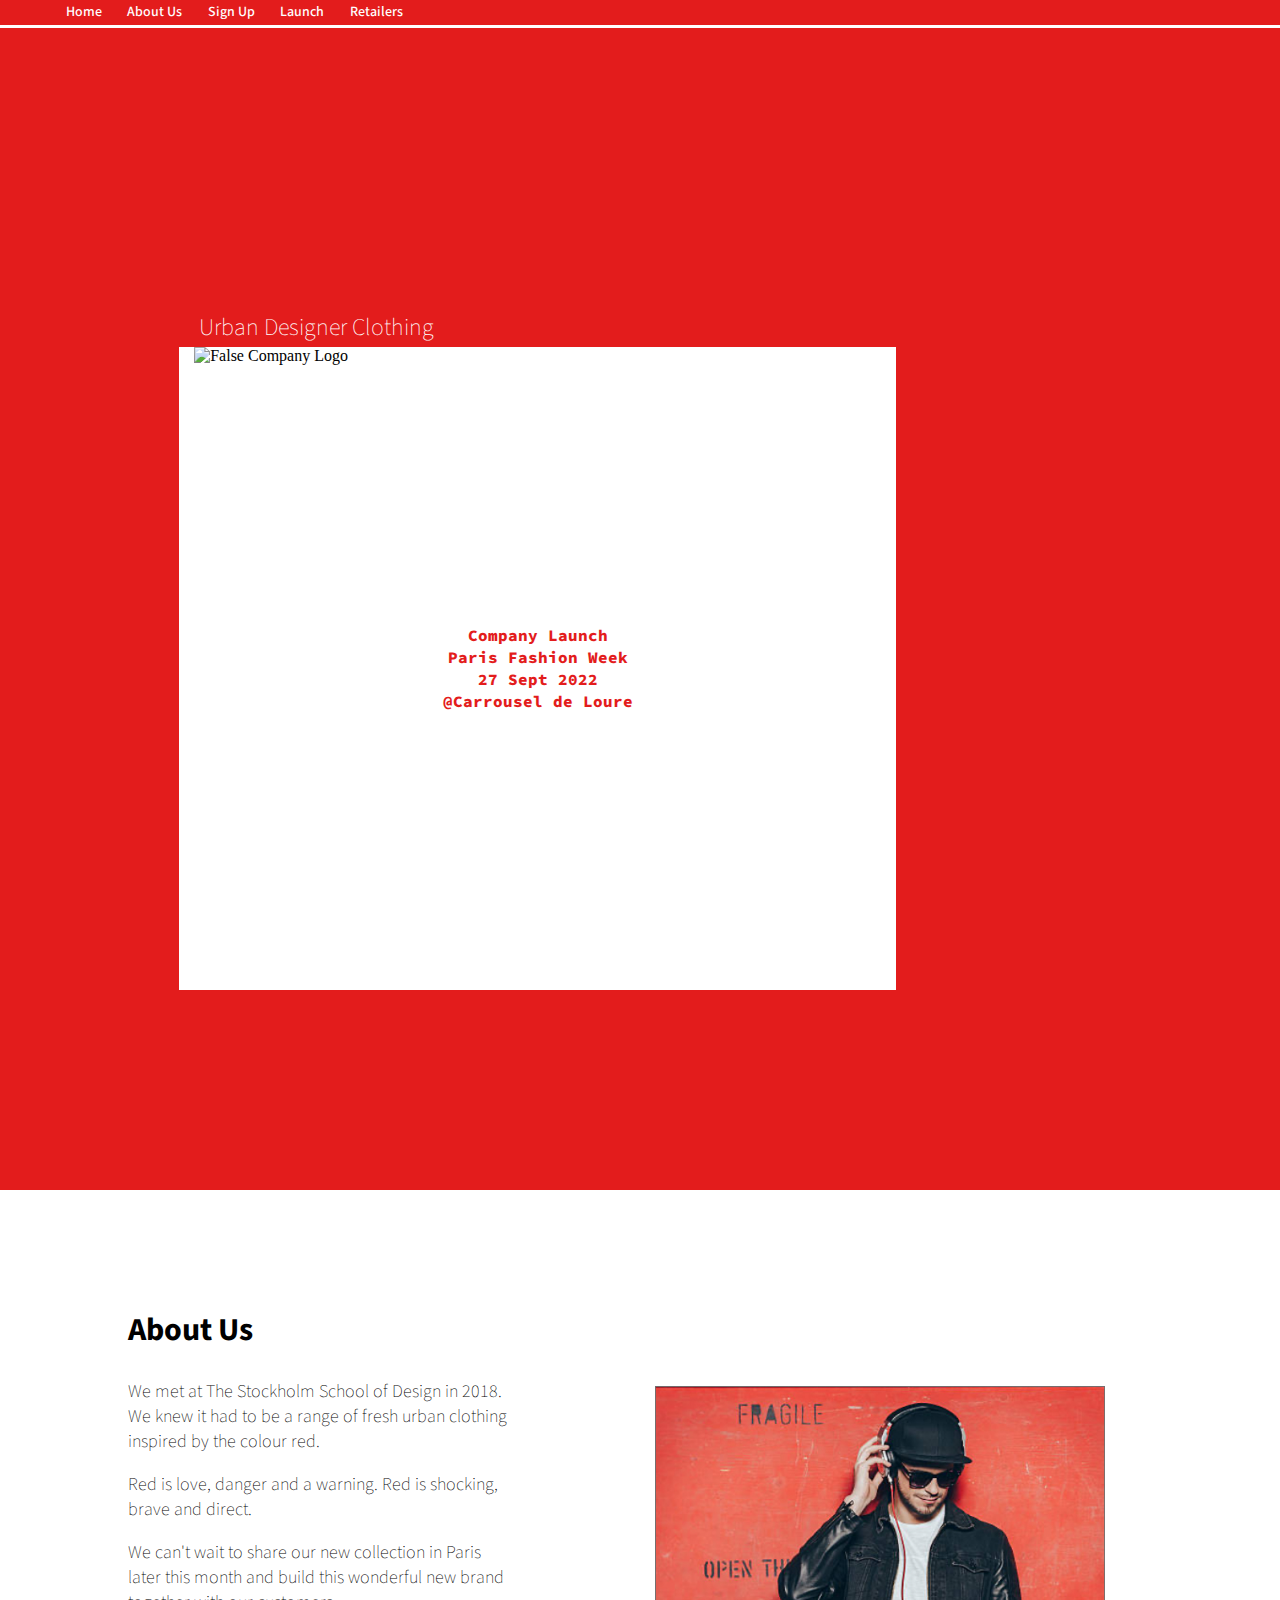
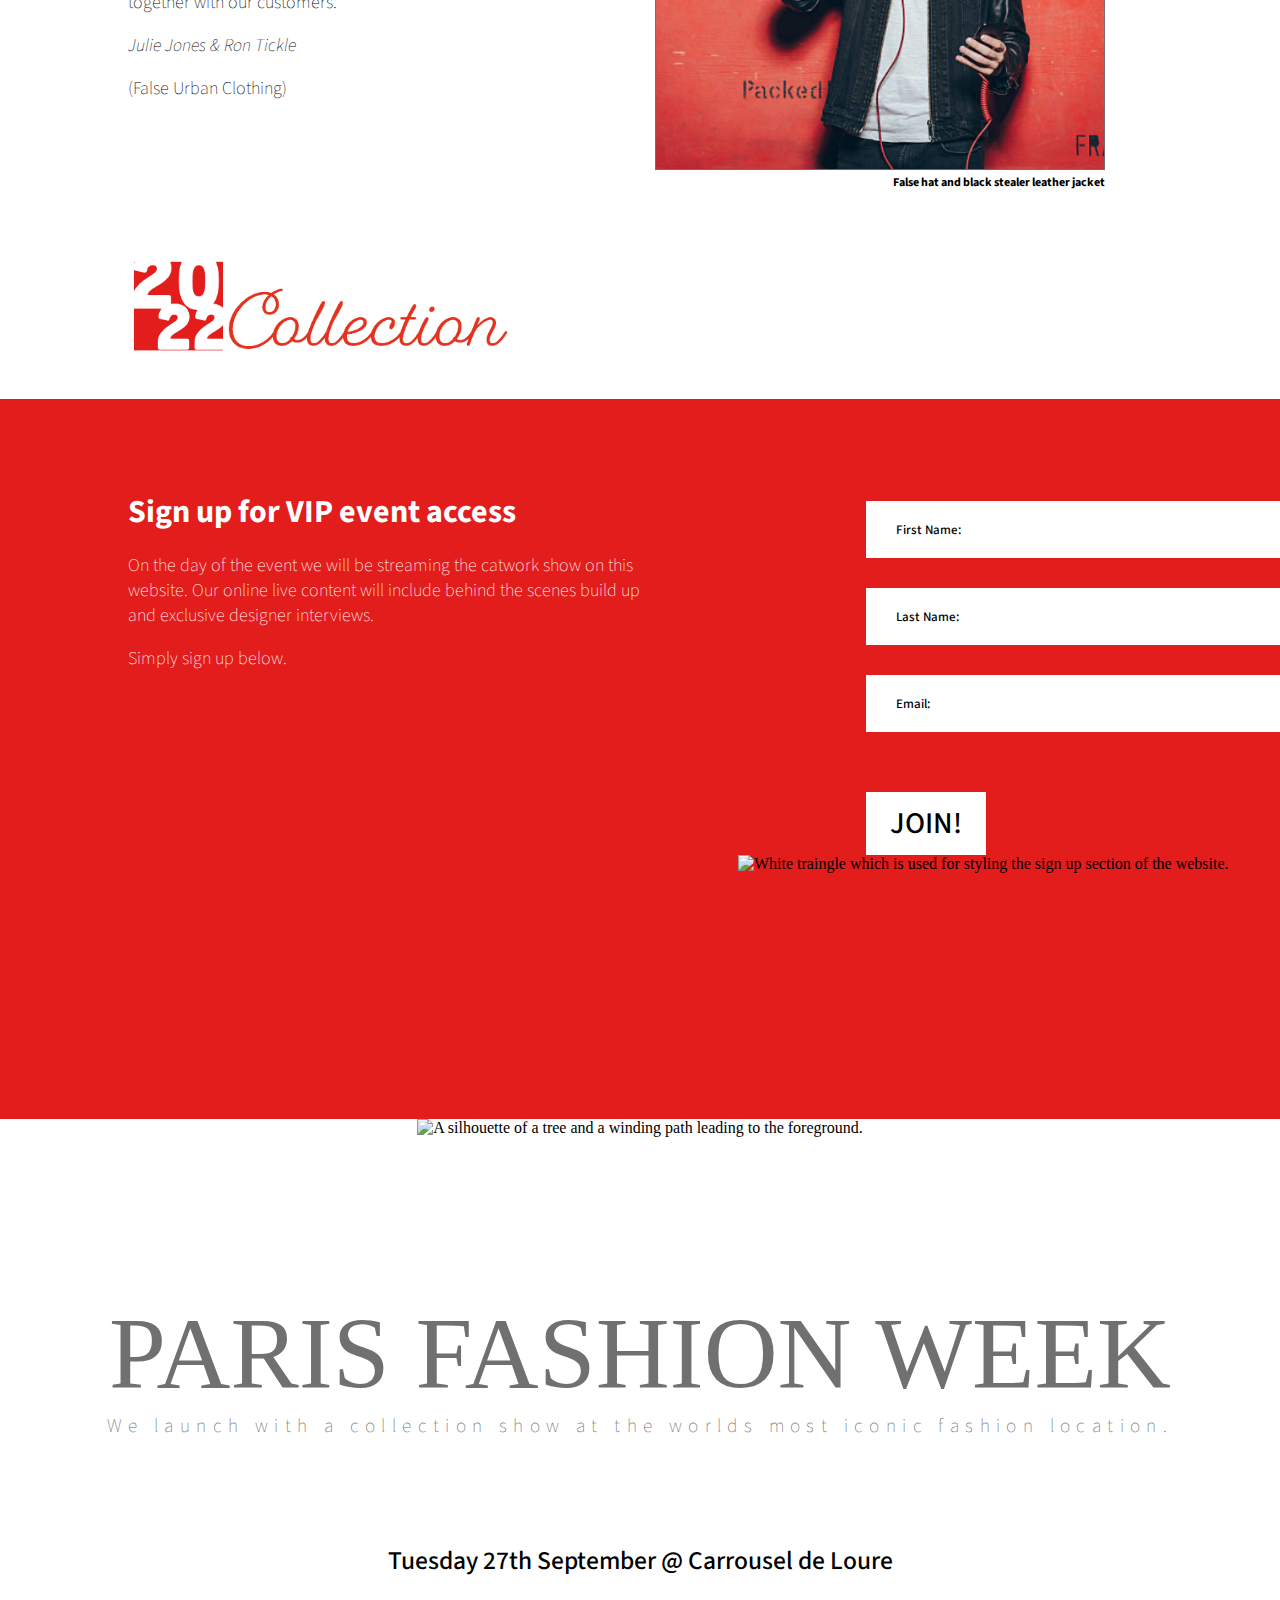
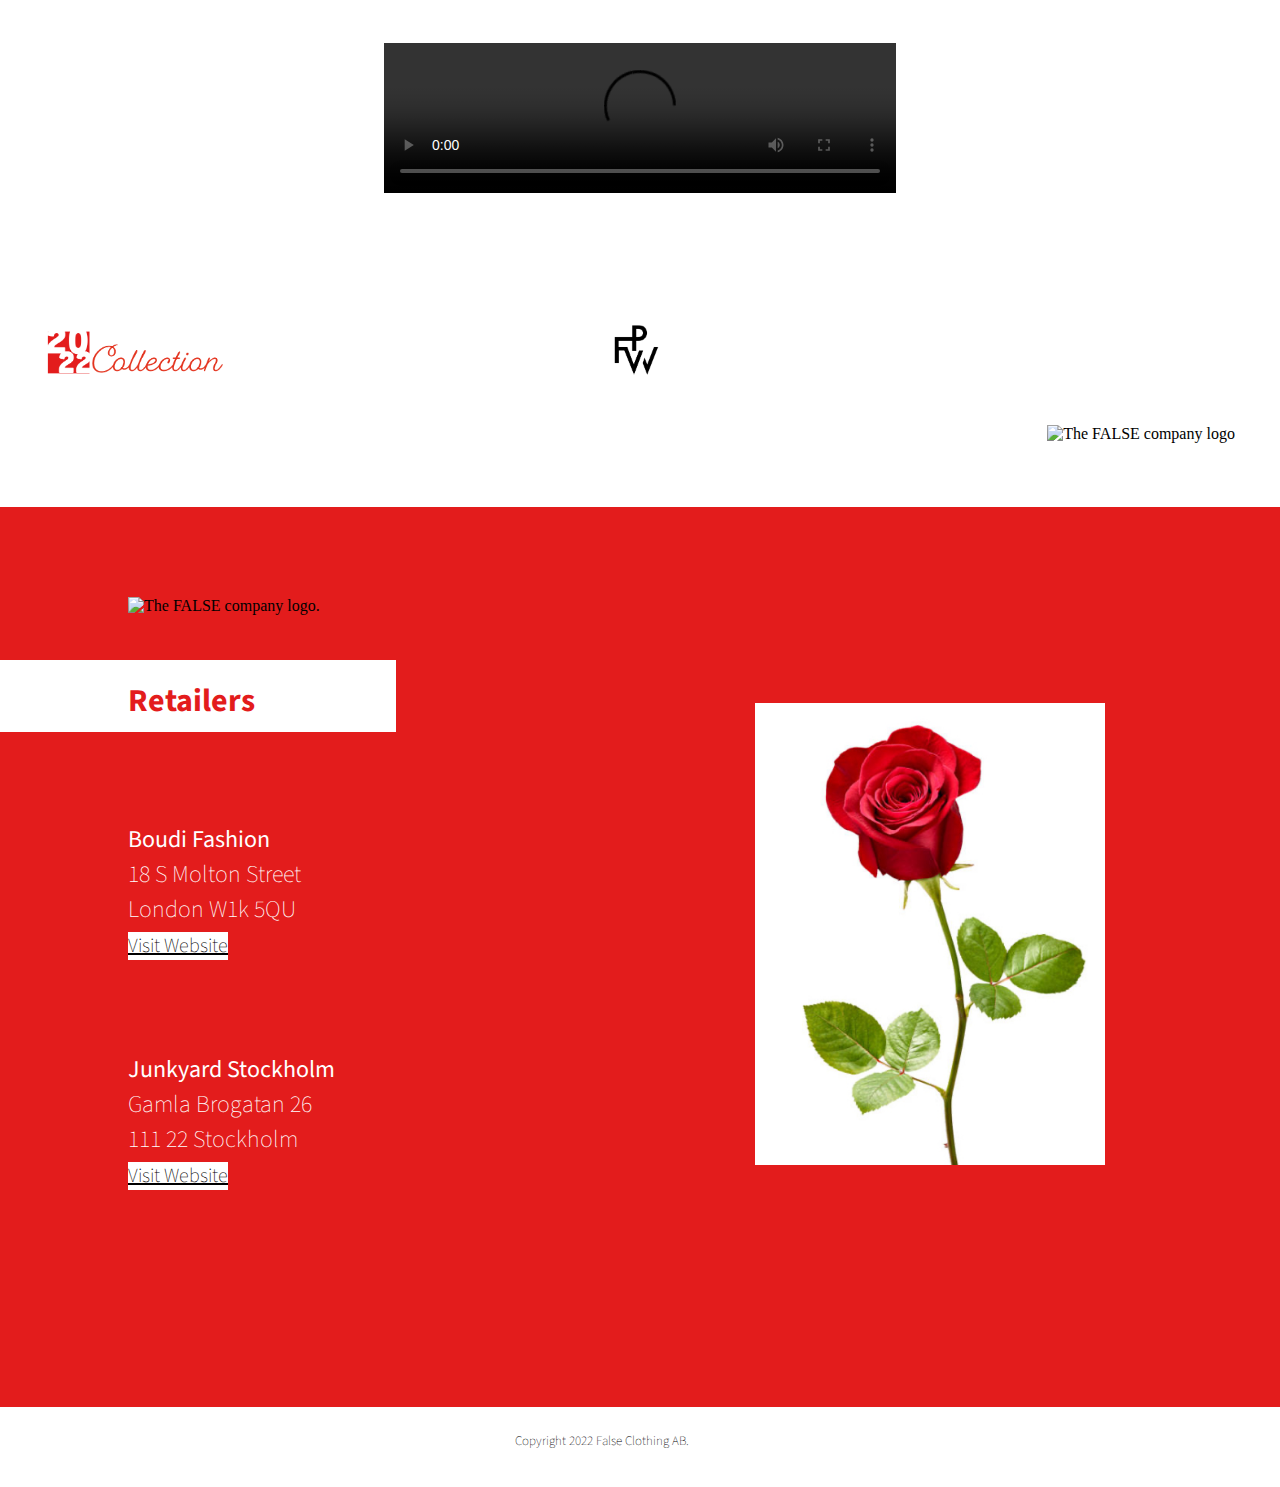
==== main.html @ 4ca255d6 "Clear the readme template" ====
<!DOCTYPE html>
<html lang="en">
<head>
    <meta charset="UTF-8">
    <meta http-equiv="X-UA-Compatible" content="IE=edge">
    <meta name="viewport" content="width=device-width, initial-scale=1.0">
    <link rel="stylesheet" href="assets/css/style.css">
    <link rel="stylesheet" href="https://use.typekit.net/xli2tln.css">
    <script src="https://kit.fontawesome.com/8c4e13a9be.js" crossorigin="anonymous"></script>
    <title>False Designer Clothing</title>
</head>
<body id="home-nav">
    <header>
        <nav>
            <ul>
                <li><a href="#home-nav">Home</a></li>
                <li><a href="#about_nav">About Us</a></li>
                <li><a href="#sign-up-container">Sign Up</a></li>
                <li><a href="#launch-nav">Launch</a></li>
                <li><a href="#retailers">Retailers</a></li>
            </ul>
        </nav>
    </header>
    
        <section id="landing-page-background">
            <div id="landing-page-whitebox">
                
                <h1 id="designer-clothing-text">Urban Designer Clothing</h1> 

                <img id="landing-page-logo" src="assets/images/false_logo.png" alt="False Company Logo">
                 
                 <div id="image-is-everything-text">
                    <span id="title-1">Company Launch</span>
                    <span id="title-2">Paris Fashion Week</span>
                    <span id="title-3">27 Sept 2022</span>
                    <span id="title-4">@Carrousel de Loure</span>
                   
                 </div>
            </div>
        </section>
        <div id="about_nav" class="red-spacer"></div>  
            
        <section id="about-background">
                <div id="about-flex">
                    <div id="about-text">
                        <h2>About Us</h2>
                        <p>We met at The Stockholm School of Design in 2018. We knew it had
                            to be a range of fresh urban clothing inspired by the colour red.
                        </p> 
                        <p>Red is love, danger and a warning. Red is shocking, brave and direct.</p>
                        <p>We can't wait to share our new collection in Paris later this month and 
                            build this wonderful new brand together with our customers.
                        </p>
                        <p><i>Julie Jones & Ron Tickle </i>
                        </p>
                        <p>(False Urban Clothing)</p>
                    </div>
           
                    <div id="about-image">
                        <div id="about-image-container">
                        <figure>
                            <img src="/assets/images/mens_fashion_image_1.jpg" alt="Man listening to music in headphones where a black jacket and black baseball cap.">
                        <figcaption>False hat and black stealer leather jacket</figcaption></figure>
                        </div>    
                    </div>
                </div>
            <div class="collection-logo" id="mens-collecction-logo">
                <img src="/assets/images/collection_logo.png" alt="2022 collection logo">
            </div>
        </section>

        <section id="sign-up-container">
            <div id="sign-up-text">
                <h2>Sign up for VIP event access</h2>
                <p>On the day of the event we will be streaming the catwork show on this website. Our online live content will include 
                    behind the scenes build up and exclusive designer interviews. 
                </p>
                <p>Simply sign up below.</p>
            </div>
            <div id="white-triangle">
                <img src="/assets/images/white-triangle.png" alt="White traingle which is used for styling the sign up section of the website.">
            </div>
            <form id="form-container">
                <div class="input-container">
                    <label for="fname">First Name:</label>
                    <input type="text" id="fname" name="first_name" required>
                </div>
                <div class="input-container">
                    <label for="lname">Last Name:</label>
                    <input type="text" id="lname" name="last_name" required>
                </div>
                <div class="input-container">
                <label for="email">Email:</label>
                <input type="email" id="email" name="email_address" required>
                </div>
                <div id="submit">
                <input type="submit" value="join!">
                </div>
            </form>

        </section>

        <section id="launch-section-container">
            <img src="/assets/images/tree_mask.png" alt="A silhouette of a tree and a winding path leading to the foreground.">
            <h2 id="launch-nav">Paris Fashion Week</h2>
            <p id="launch-sub-heading">We launch with a collection show at the worlds most iconic fashion location.</p>
            <p id="launch-event-details">Tuesday 27th September @ Carrousel de Loure</p>
            
            <div>
                <video src="/assets/video/advert.mp4" controls></video>
            </div>

            <div id="launch-section-logos">
                <img id="launch-section-collection-logo" src="/assets/images/collection_logo.png" alt="Logo of the 2022 clothes collection. The logo consists of the numbers 2022 in a box with the word 'collection' written in a large script font.">
                <a href="https://fhcm.paris/en/paris-fashion-week-en/" target="_blank"><img id="launch-section-lpw-logo" src="/assets/images/logo_parisfashionweek.png" alt="A small Paris Fashion Week logo. When clicked this logo on will open up the events website."></a>
                <img id="launch-section-false-logo" src="/assets/images/false_logo.png" alt="The FALSE company logo">
            </div>

        </section>

        <section id="retailers">   
            <div id="retailers-false-logo">
            <img id="reailers_logo_1" src="/assets/images/false_logo_white.png" alt="The FALSE company logo.">
            </div>
            <div id="retailers_text">
                    <h2 id="retailers_header">Retailers</h2>
                    <div id="retailers_address">
                        <ul>
                            <li><strong>Boudi Fashion</strong></li>
                            <li>18 S Molton Street</li>
                            <li>London W1k 5QU</li>
                            <li><a class="links" href="https://www.facebook.com/boudifashion/" target="_blank">Visit Website</a></li>
                        </ul>
                        <ul>
                            <li><strong>Junkyard Stockholm</strong></li>
                            <li>Gamla Brogatan 26</li>
                            <li>111 22 Stockholm</li>
                            <li><a class="links" href="https://www.facebook.com/junkyard/posts/10155585956184103/" target="_blank">Visit Website</a></li>
                        </ul>
                    </div>
            </div>  
            <div id="retailers-image">
                <figure id="rose-image">
                    <img src="/assets/images/rose.jpg" alt="A picture of a single red rose on a white background.">
                    <figcaption></figcaption>
                </figure>
            </div>
        </section>

        <footer>
            <div id="footer-left-container">
            <p><i class="fa-regular fa-copyright"></i> Copyright 2022 False Clothing AB.</p>
            </div>
            <div id="footer-right-container">
            <a href="https://www.facebook.com/" target="_blank"><i class="fa-brands fa-square-facebook"></i></a>
            <a href="https://www.instagram.com/" target="_blank"><i class="fa-brands fa-square-instagram"></i></a>
            <a href="https://www.twitter.com/" target="_blank"><i class="fa-brands fa-square-twitter"></i></a>
            </div>
        </footer>
          
</body>
</html>
---- assets/css/style.css ----
/*google fonts*/
@import url('https://fonts.googleapis.com/css2?family=Rubik+Mono+One&family=Source+Sans+Pro:wght@300;400&display=swap');
@import url('https://fonts.googleapis.com/css2?family=Source+Code+Pro:wght@200;300;400&display=swap');
@import url('https://fonts.googleapis.com/css2?family=Source+Code+Pro:wght@500;800;900&display=swap');

html, body {
    height: 100%;
}

html {
    scroll-behavior: smooth;
}

/* general styling*/

h2, p, label, input, li {
    font-family: halyard-display, 'Source Sans Pro', sans-serif;
    font-weight: 100;
}   

li {
    list-style-type: none;
    font-size: x-large;
    color: #fff;
}

h2 {
    font-weight: 700;
    font-size: xx-large;
}

p {
    font-size: large;
}

figcaption {
    font-family: 'Source Sans Pro', sans-serif;
    font-weight: 700;
    color: black;
    font-size: 12px;
    text-align: right;
}

body {
    border: 0;
    margin: 0;
}

/* navigation styling*/

nav ul {
    position: fixed;
    left: 0;
    right: 0;
    margin: 0 0;
    border: 0;
    border-bottom: 3px solid #fff;
    padding-bottom: 5px;
    z-index: 3;
    background-color: #e31c1c;
    width: 100%;
    height: 20px;
}

nav li {
    float: left;
    display: block;
    margin-left: 2%;
    padding-top: 2px;
    font-family: halyard-display, 'Source Sans Pro', sans-serif;
    font-weight: 500;
    font-size: 14px;
}

/* navigation links styling */

nav a:link {
    text-decoration: none;
    color: white;
}

nav a:visited {
    text-decoration: none;
    color: white;
}

nav a:hover {
    background-color: white;
    color: #e31c1c;
}

/* landing page */

#landing-page-background {
   position: relative;
   background-color: #e31c1c;
   margin: 0;
   top: 0;
   height: 110%;
}

#landing-page-whitebox {
    position: absolute;
    bottom: 0;
    left: 14%;
    right: 30%;
    background-color: #fff;
    width: auto;
    height: 65%;
}

#designer-clothing-text {
    position: absolute;
    top: -53px;
    display: inline-block;
    margin-left: 20px;
    color: #fff;
    font-size: 24px;
    font-family: 'Source Sans Pro', sans-serif;
    font-weight: 200;
}

#image-is-everything-text {
    text-align: center;
    position: absolute;
    width: 200px;
    left: 50%;
    top: 50%;
    transform: translate(-50%, -50%) ;

}

#image-is-everything-text span {
    display: block;
    color: #e31c1c;
    margin: 2px;
    width:  auto;
    font-family: input-sans-compressed, 'Source Code Pro', monospace;
    font-weight: 800;
}

/* landing page hover text fx */

#title-1:hover {
    color: black;
    text-transform: uppercase;
    transform: scale(1.1);
}

#title-2:hover {
    color: black;
    transform: scale(1.2);
}

#title-3:hover {
    color: black;
    transform: scale(1.1);
}

#title-4:hover {
    color: black;
    transform: scale(1.3);
}


#landing-page-logo {
    margin-left: 15px;
    max-width: 280px;
}

/* red spacer */

.red-spacer {
    background-color: #e31c1c;
    width: 100%;
    min-height: 200px;
}

/* about page */

#about-background {
    position: relative;
    height: auto;
    padding-bottom: 15vw;
}

#about-flex {
    display: flex;
    flex-direction: row;
    flex-wrap: wrap;
    justify-content: space-between;
    align-content: flex-start;
    width: 100%;
    height: auto;
}

#about-text {
    margin-left: 10vw;
    margin-top: 10vh;
    width: 30%;
}

#about-image {
    margin-top: 20vh;
    margin-right: 15vh;
}

.collection-logo img {
    position: absolute;
    bottom: 0;
    width: 30%;
    margin-bottom: 5vh;
    margin-left: 10vw;
    max-height: 137px;
    max-width: 519px;
}
#about-image img {
    max-width: 450px;
}
/* sign up section */

#sign-up-container {
    display: flex;
    flex-direction: column;
    flex-wrap: wrap;
    justify-content: flex-start;
    align-content: space-between;
    width: 100%;
    padding-top: 5vh;
    height: 70vh;
    padding-bottom: 5vh;
    background-color: #e31c1c;
}

#sign-up-text {
    order: 1;
    padding-left: 10vw;
    padding-top: 5vh;
    width: 40%;
}

#sign-up-container h2 {
    color: white;
    margin: 0;
}

#sign-up-container p {
    color: white;
}

#white-triangle {
    order: 3;
}

#white-triangle img {
    height: 70vh;
    max-height: 700px;
}

/* styling of form */

#form-container {
    order: 2;
    padding-top: 3vh;
    padding-left: 10vw;
}

.input-container {
    background-color: #fff;
    margin-top: 30px;
    width: 30vw;
    min-width: 200px;
    max-width: 600px; 
    padding: 18px 0 18px 30px;
}

.input-container input {
    border: none;
}

.input-container label {
    font-size: 13px;
    font-weight: 500;
}

#submit input {
    border: none;
    background-color: #fff;
    text-transform: uppercase;
    font-size: 30px;
    font-weight: 500;
    padding: 10px; 
    margin-top: 60px; 
    width: 120px;
}

#submit input:hover {
    color: #fff;
    background-color: black;
}

/* launch section */

#launch-section-container {
    text-align: center;
    background-color: #fff;
    height: auto;
    width: 100%;
}

#launch-section-container img {
    padding-bottom: 30px;
    width: 100%;
}

#launch-section-container h2 {
    color: #707070;
    font-family: linotype-didot, serif;
    text-transform: uppercase;
    margin-top: 10vw;
    margin-bottom: 0;
    font-style: normal;
    font-weight: lighter;
    font-size: 8vw;
    margin-top: 10vw;
    margin-bottom: 0;
}

#launch-sub-heading {
    color: #707070;
    font-size: 1.5vw;
    margin-top: 0;
    margin-bottom: 0;
    letter-spacing: .5vw;
}

#launch-event-details {
    font-weight: 500;
    font-size: 2vw;
    margin-top: 8vw;
    margin-bottom: 5vw;
}

video {
    width: 40%;
}

#launch-section-logos img {
    width: auto;
    max-height: 50px;
    padding-bottom: 5vw;
}

#launch-section-lpw-logo {
padding: 10vw 30vw 5vw 30vw;

}

/* reailers section */

#retailers {
    background-color: #e31c1c;
    width: 100%;
    min-height: 100%;
    display: flex;
    flex-direction: row;
    flex-wrap: wrap;
    justify-content: space-between;
    align-content: flex-start;
}

#retailers-false-logo {
    margin-top: 10vh;
    width: 100vw;
}

#retailers-false-logo img {
    width: 40vw;
    max-width: 600px;
    display: inline-block;
    margin: 0 0 0 10vw;
}

#retailers_address {
    padding-bottom: 15vh;
    padding-left: 10vw;
}

#retailers h2 {
    display: inline-block;
    text-align: left;
    color: #e31c1c;
    background-color: #fff;
    width: 80%; 
    padding: 18px 0 8px 10vw;
    margin-top: 5vh;
    margin-bottom: 0;
}

#retailers_address ul{
    margin: 0;
    margin-top: 10vh;
    padding: 0;
}

#retailers_address a {
    font-size: smaller;
    background-color: #fff;
    color: black;
}

#rose-image img {
    padding: 8vh 15vh 0 0 ;
    width: 350px;
}

footer {
    background-color: #fff;
    width: 90vw;
    margin: 2vw;
    text-align: center;
}

footer h2 {
    text-align: center;
}

#footer-left-container p {
    font-size: small;
    text-align: center;
    margin: 0;
}

#footer-right-container {
    text-align: center;
}

#footer-right-container i {
    color: #e31c1c;
    font-size: xx-large;
    margin: 2vw;
}

    @media only screen and (max-width: 600px) and (min-width:280px){

/* landing page */

figcaption {
    display: none;
}

#landing-page-whitebox {
    position: absolute;
    bottom: 0;
    left: 10%;
    right: 10%;
    background-color:#fff;
    width: auto;
    height: 65%;
}

#landing-page-logo {
    align-self: center;
    width: 80%;
}   

#image-is-everything-text {
    top: 40%;
}

.red-spacer {
    background-color: #e31c1c;
    width: 100%;
    min-height: 10vh;
}

/* about us section */

#about-background {
    position: relative;
    height: auto;
    padding-bottom: 0;
}

#about-text {
    order: 2;
    width: 100%;
    margin: 5vw 8vw;
}

h2 {
    font-size: xx-large;
    text-align: left;
}

p {
    font-size: medium;
    text-align: justify;
}

#about-image {
    order: 1;
    width: 100%;
    margin-top: 10vh;
    margin-right: 0;
    margin-left: 0;
}

#about-image-container {
    width: 100%;
}

#about-image img {
    height: auto;
    width: 100%;
    max-width: none;
}

.collection-logo img {
    position: static;
    margin-bottom: 20vw;
    width: 80%;
    margin: 5vw 5vw 3vw 8vw;
    max-height: 137px;
    max-width: 519px;
}

/* sign up section */ 

#sign-up-container {
    display: flex;
    flex-direction: column;
    flex-wrap: wrap;
    justify-content: flex-start;
    align-content: space-between;
    padding-top: 5vh;
    height: auto;
    padding-bottom: 5vh;
    background-color: #e31c1c;
}

#sign-up-text {
    width: auto;
    margin: 5vw 8vw;
    padding: 0;
}

#sign-up-container h2 {
    text-align: left;
    color: white;
    margin: 0;
    padding-bottom: 50px;
}

#sign-up-container p {
    color: white;
}


#white-triangle {
    display: none;
    order: -1;
    background-color: pink;
}

#white-triangle img {
    height: 10px;
}

#form-container {
    padding-left: 8vw;
}

/* launch Section */

#launch-section-container h2 {
    display: inline;
}

#launch-sub-heading {
    text-align: center;
    font-size: 12px;
    padding: 0 5vw;
}

#launch-event-details {
    text-align: center;
    font-size: medium;
    margin-top: 7vw;
}

#launch-section-logos img {
    max-height: 27px;
}

video {
    width: 100%;
}

#launch-section-lpw-logo {
    padding: 10vw 10vw 5vw 10vw;
    
    }

/* reailers section */

#retailers-false-logo {
    order: 2;
    display: inline-block;
    text-align: center;
    margin: 0 0 0 0;
    padding-top: 8vw;
    padding-right: 8vw;
    padding-left: 8vw;
    margin-top: 0;
} 

#retailers-false-logo img {
    margin: 0;
}

#retailers_text {
    padding-top: 5vw;
    width: 100%;
    text-align: center;
    order: 3;
}

#retailers_address {
    padding-bottom: 15vh;
    padding-top: 5vw;
    padding-left: 0;
}

#retailers h2 {
    text-align: center;
    margin-top: 0;
    padding: 18px 0 18px 0;
}

#retailers_address ul {
    padding-top: 10vw;
    padding-left: 0;
    margin-top: 0;
}

#retailers_address li {
    font-size: large;
} 

#retailers-image {
    padding-top: 5vw;
    text-align: center;
    padding-left: 8vw;
    padding-right: 8vw;
    order: 1;
    width: 100%;
}

#rose-image {
    padding-top: 50px;
    margin: 0;
}

#rose-image img {
    padding: 0;
    width: 80%;
    height: 200px;
    object-fit: cover;
    object-position: 100% 9%;
}

@media only screen and (max-width: 1080px) and (min-width: 601px){

    figcaption {
        display: none;
    }

    h2 {
        font-size: xx-large;
        text-align: left;
    }
    
    p {
        font-size: large;
        text-align: justify;
    }

/* landing page */
    #landing-page-background {
        background-color: #e31c1c;
     }
    
     #landing-page-whitebox {
        position: absolute;
        bottom: 0;
        left: 10%;
        right: 10%;
        background-color: #fff;
        width: auto;
        height: 65%;
    }

    #landing-page-logo {
        align-self: center;
        width: 80%;
    }  

/* about us */

#about-background {
    position: relative;
    height: auto;
    padding-bottom: 0;
}

#about-text {
    order: 2;
    width: 100%;
    margin: 5vw 8vw;
}

#about-image {
    order: 1;
    width: 100%;
    margin-top: 10vh;
    margin-right: 0;
    margin-left: 0;
}

#about-image-container {
    width: 100%;
}

#about-image img {
    height: auto;
    width: 100%; 
    max-width: none;
}

.collection-logo img {
    position: static;
    margin-bottom: 20vw;
    width: 80%;
    margin: 5vw 5vw 3vw 8vw;
    max-width: 350px;
}

/* sign up section*/ 

#sign-up-container {
    display: flex;
    flex-direction: column;
    flex-wrap: wrap;
    justify-content: flex-start;
    align-content: space-between;
    padding-top: 5vh;
    height: auto;
    padding-bottom: 5vh;
    background-color: #e31c1c;
}

#sign-up-text {
    order: 1;
    padding-left: 8vw;
    width: 90%;
}

#sign-up-container h2 {
    color: white;
    margin: 0;
}

#sign-up-container p {
    color: white;
}

#white-triangle {
    display: none;
    order: -1;
    background-color: pink;
}

#white-triangle img {
    height: 10px;
}

#form-container {
    order: 2;
    padding-top: 3vh;
    padding-left: 8vw;
}

#input-container label {
    font-size: large;
}

/*launch section */

#launch-section-container h2 {
    display: inline;
}

#launch-sub-heading {
    text-align: center;
    font-size: medium;
}

#launch-event-details {
    text-align: center;
    font-size: larger;
    margin-top: 5vw;
}

#launch-section-logos img {
    max-height: 30px;
}

#launch-section-lpw-logo {
    padding: 10vw 20vw 5vw 20vw;
    }

    video {
        width: 60%;
    }


/* reailers section */

#retailers-false-logo {
    order: 2;
    display: inline-block;
    text-align: center;
    margin: 0 0 0 0;
    padding-top: 8vw;
    padding-right: 8vw;
    padding-left: 8vw;
    margin-top: 0;
} 

#retailers-false-logo img {
    margin: 0;
}

#retailers_text {
    padding-top: 5vw;
    width: 100%;
    text-align: center;
    order: 3;
}

#retailers_address {
    padding-bottom: 15vh;
    padding-top: 5vw;
    padding-left: 0;
}

#retailers h2 {
    text-align: center;
    margin-top: 0;
    padding: 18px 0 18px 0;
}

#retailers_address ul {
    padding-top: 8vw;
    padding-left: 0;
    margin-top: 0;
}

#retailers_address li {
    font-size: large;
} 

#retailers-image {
    padding-top: 5vw;
    text-align: center;
    padding-left: 8vw;
    padding-right: 8vw;
    order: 1;
    width: 100%;
}

#rose-image {
    margin: 0;
}

#rose-image img {
    padding: 0;
    width: 500px;
    height: 200px;
    object-fit: cover;
    object-position: 100% 9%;
}

}
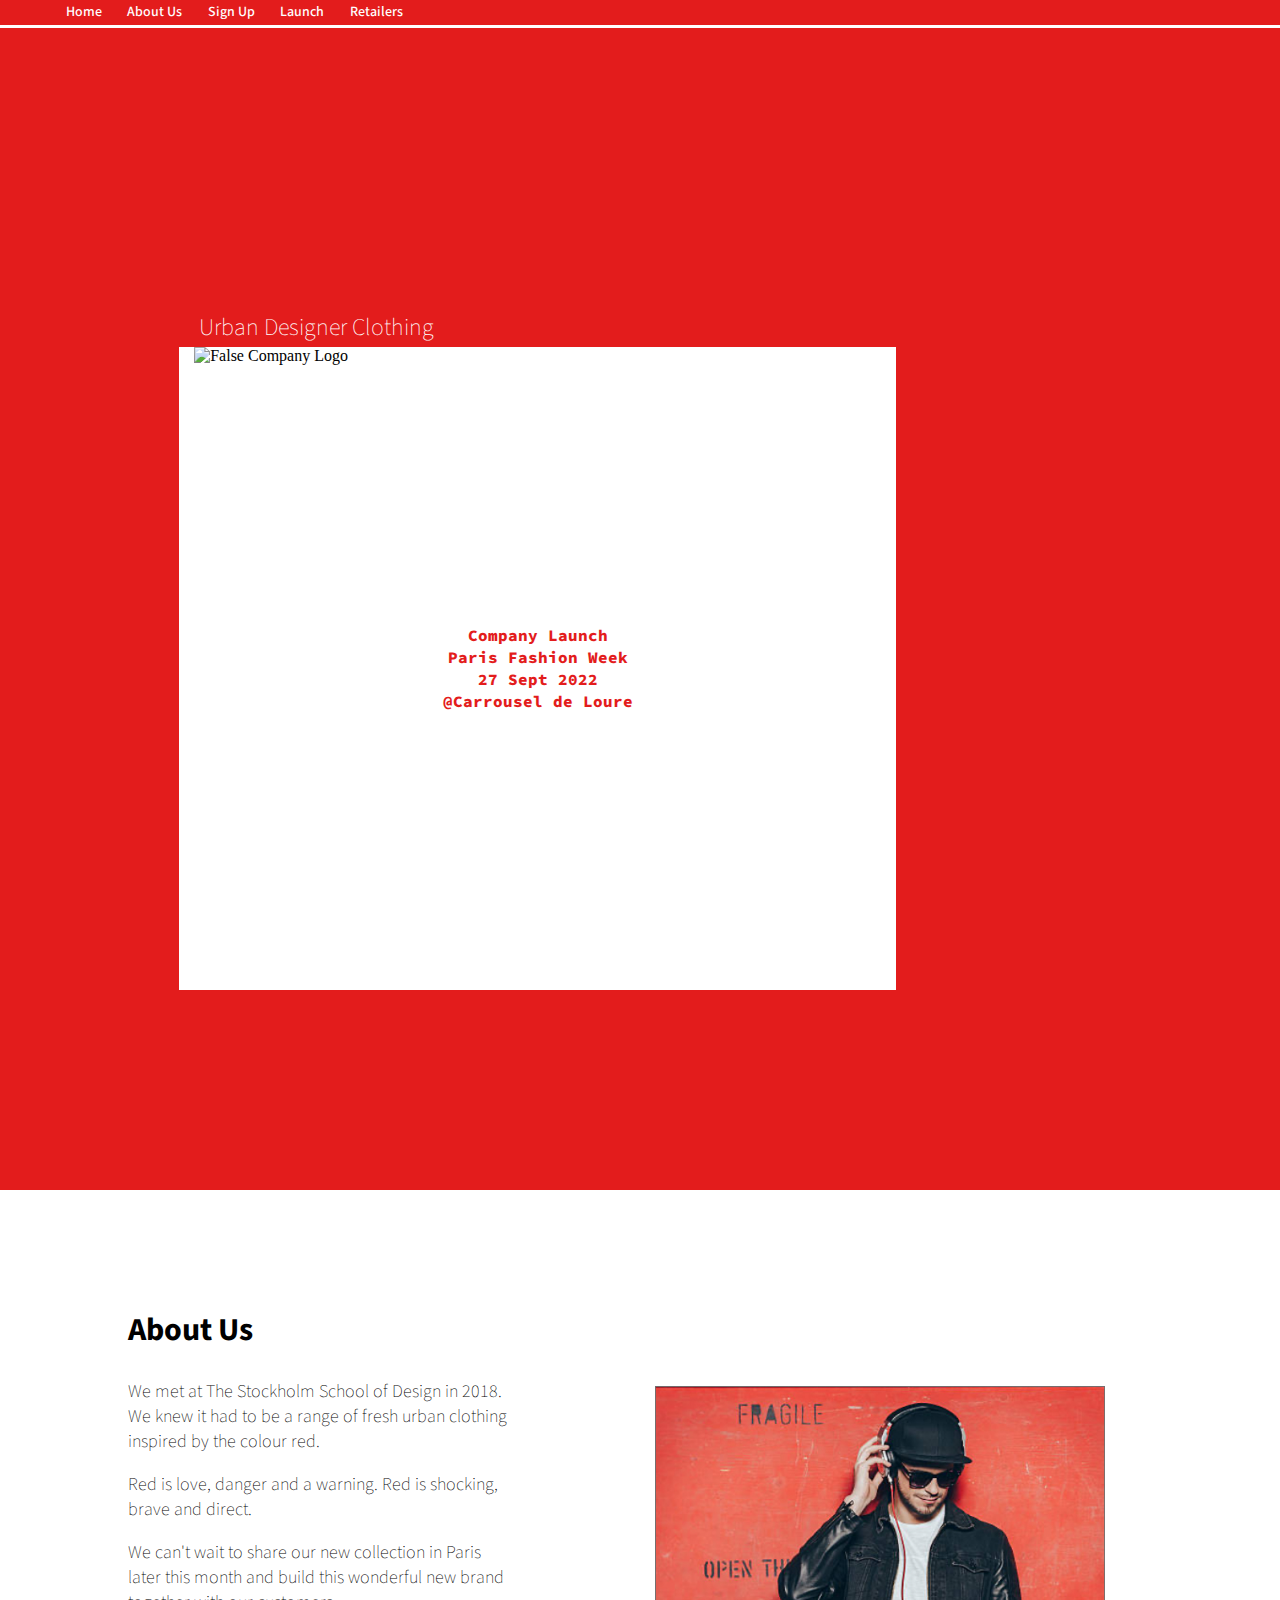
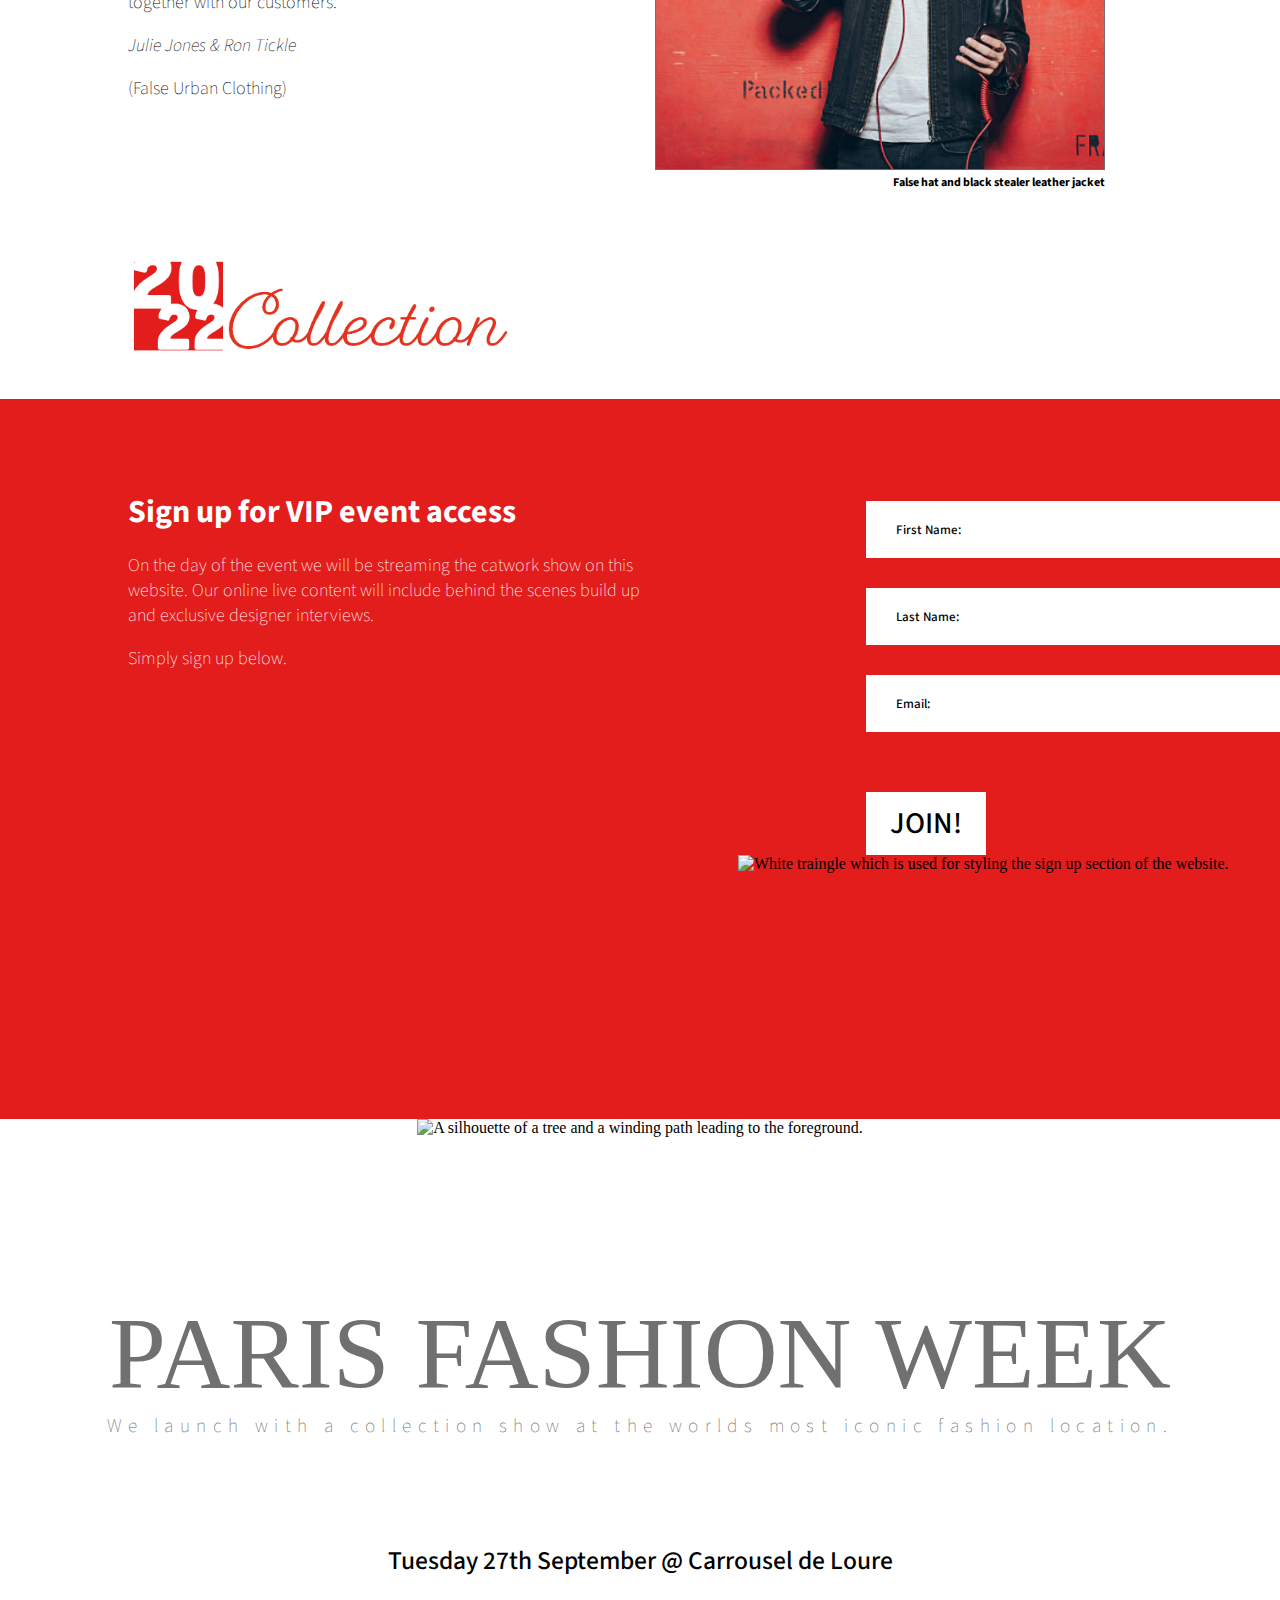
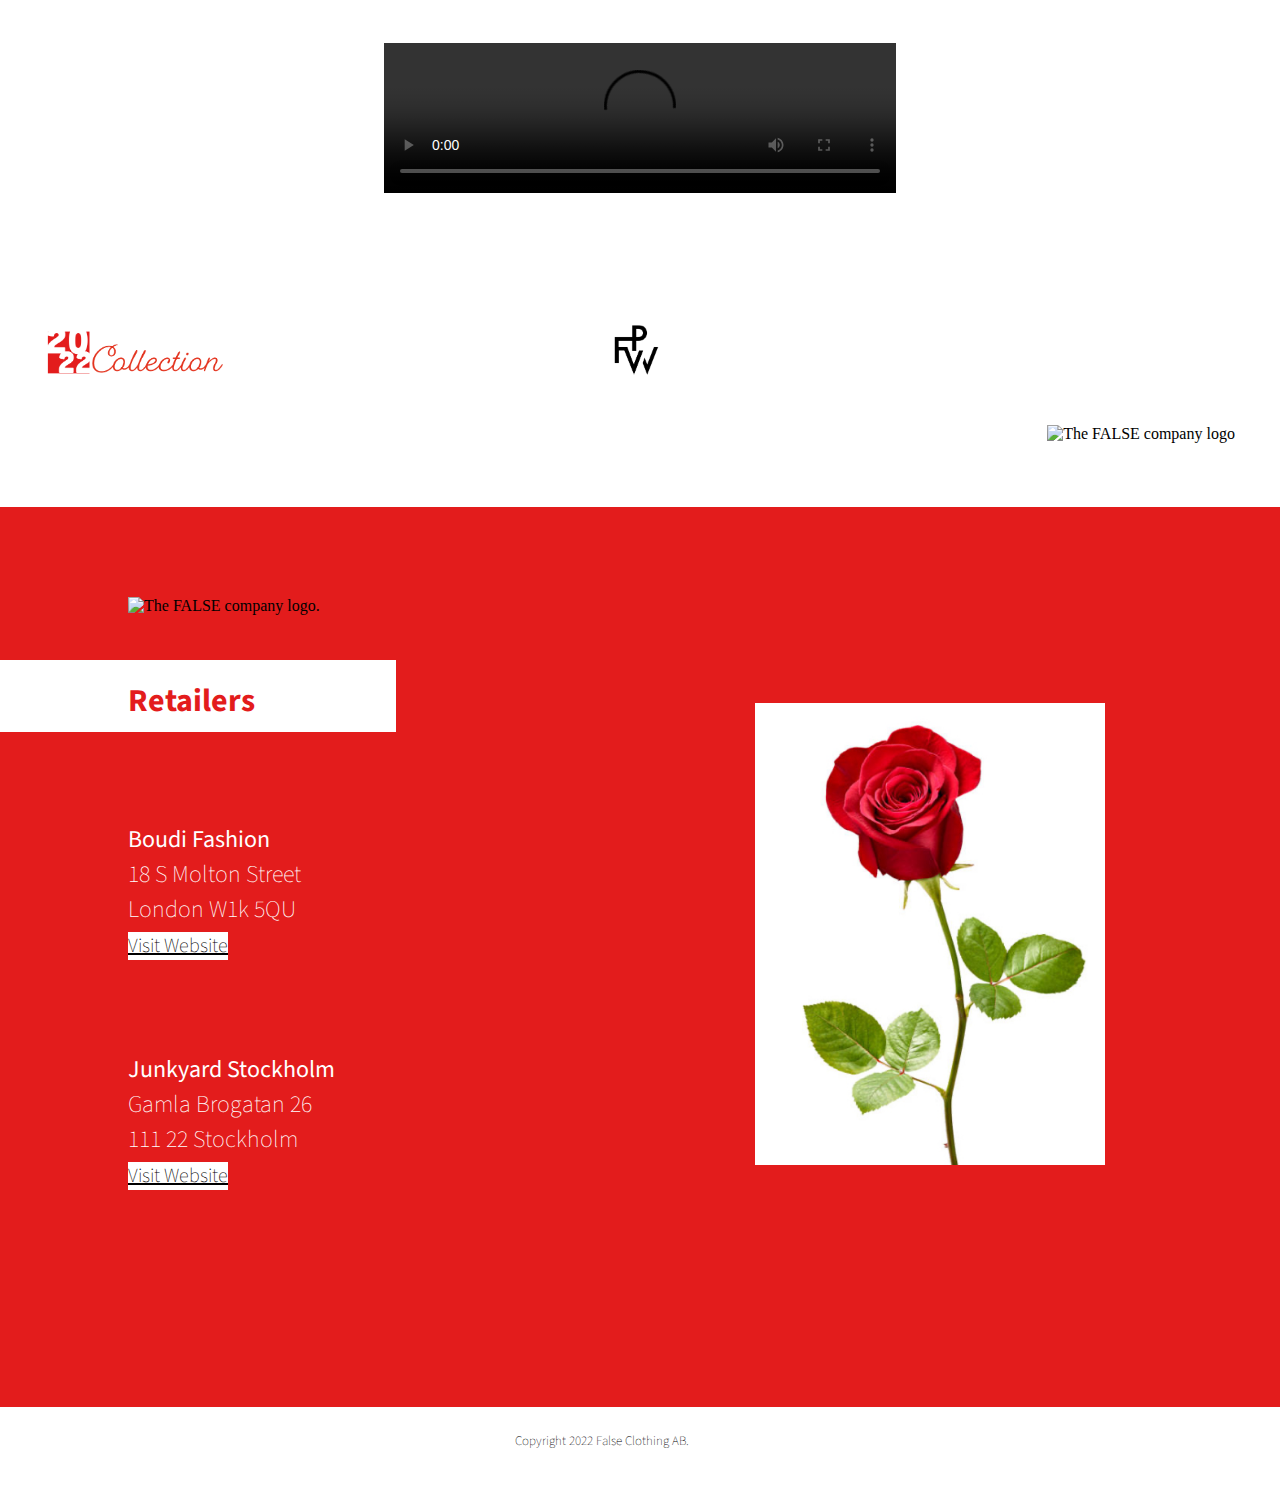
==== commit 09e067be: "Update readme file" ====
--- a/main.html
+++ b/main.html
@@ -4,10 +4,13 @@
     <meta charset="UTF-8">
     <meta http-equiv="X-UA-Compatible" content="IE=edge">
     <meta name="viewport" content="width=device-width, initial-scale=1.0">
+    <meta name="keywords" content="fashion, clothes design, stockholm, paris fashion week, launch, new company">
+    <meta name="description" content="Company website for FALSE Urban Designer Clothing.">
+    <meta name="author" content="False Urban Designer Clothing">
     <link rel="stylesheet" href="assets/css/style.css">
     <link rel="stylesheet" href="https://use.typekit.net/xli2tln.css">
     <script src="https://kit.fontawesome.com/8c4e13a9be.js" crossorigin="anonymous"></script>
-    <title>False Designer Clothing</title>
+    <title>False Urban Designer Clothing</title>
 </head>
 <body id="home-nav">
     <header>
@@ -107,7 +110,7 @@
             <p id="launch-event-details">Tuesday 27th September @ Carrousel de Loure</p>
             
             <div>
-                <video src="/assets/video/advert.mp4" controls></video>
+                <video src="/assets/video/launch-event-advert.mp4" controls></video>
             </div>
 
             <div id="launch-section-logos">
@@ -120,11 +123,11 @@
 
         <section id="retailers">   
             <div id="retailers-false-logo">
-            <img id="reailers_logo_1" src="/assets/images/false_logo_white.png" alt="The FALSE company logo.">
+            <img src="/assets/images/false_logo_white.png" alt="The FALSE company logo.">
             </div>
-            <div id="retailers_text">
-                    <h2 id="retailers_header">Retailers</h2>
-                    <div id="retailers_address">
+            <div id="retailers-text">
+                    <h2>Retailers</h2>
+                    <div id="retailers-address">
                         <ul>
                             <li><strong>Boudi Fashion</strong></li>
                             <li>18 S Molton Street</li>
--- a/assets/css/style.css
+++ b/assets/css/style.css
@@ -382,7 +382,7 @@
     margin: 0 0 0 10vw;
 }
 
-#retailers_address {
+#retailers-address {
     padding-bottom: 15vh;
     padding-left: 10vw;
 }
@@ -398,13 +398,13 @@
     margin-bottom: 0;
 }
 
-#retailers_address ul{
+#retailers-address ul{
     margin: 0;
     margin-top: 10vh;
     padding: 0;
 }
 
-#retailers_address a {
+#retailers-address a {
     font-size: smaller;
     background-color: #fff;
     color: black;
@@ -620,14 +620,14 @@
     margin: 0;
 }
 
-#retailers_text {
+#retailers-text {
     padding-top: 5vw;
     width: 100%;
     text-align: center;
     order: 3;
 }
 
-#retailers_address {
+#retailers-address {
     padding-bottom: 15vh;
     padding-top: 5vw;
     padding-left: 0;
@@ -639,13 +639,13 @@
     padding: 18px 0 18px 0;
 }
 
-#retailers_address ul {
+#retailers-address ul {
     padding-top: 10vw;
     padding-left: 0;
     margin-top: 0;
 }
 
-#retailers_address li {
+#retailers-address li {
     font-size: large;
 } 
 
@@ -843,14 +843,14 @@
     margin: 0;
 }
 
-#retailers_text {
+#retailers-text {
     padding-top: 5vw;
     width: 100%;
     text-align: center;
     order: 3;
 }
 
-#retailers_address {
+#retailers-address {
     padding-bottom: 15vh;
     padding-top: 5vw;
     padding-left: 0;
@@ -862,13 +862,13 @@
     padding: 18px 0 18px 0;
 }
 
-#retailers_address ul {
+#retailers-address ul {
     padding-top: 8vw;
     padding-left: 0;
     margin-top: 0;
 }
 
-#retailers_address li {
+#retailers-address li {
     font-size: large;
 } 
 
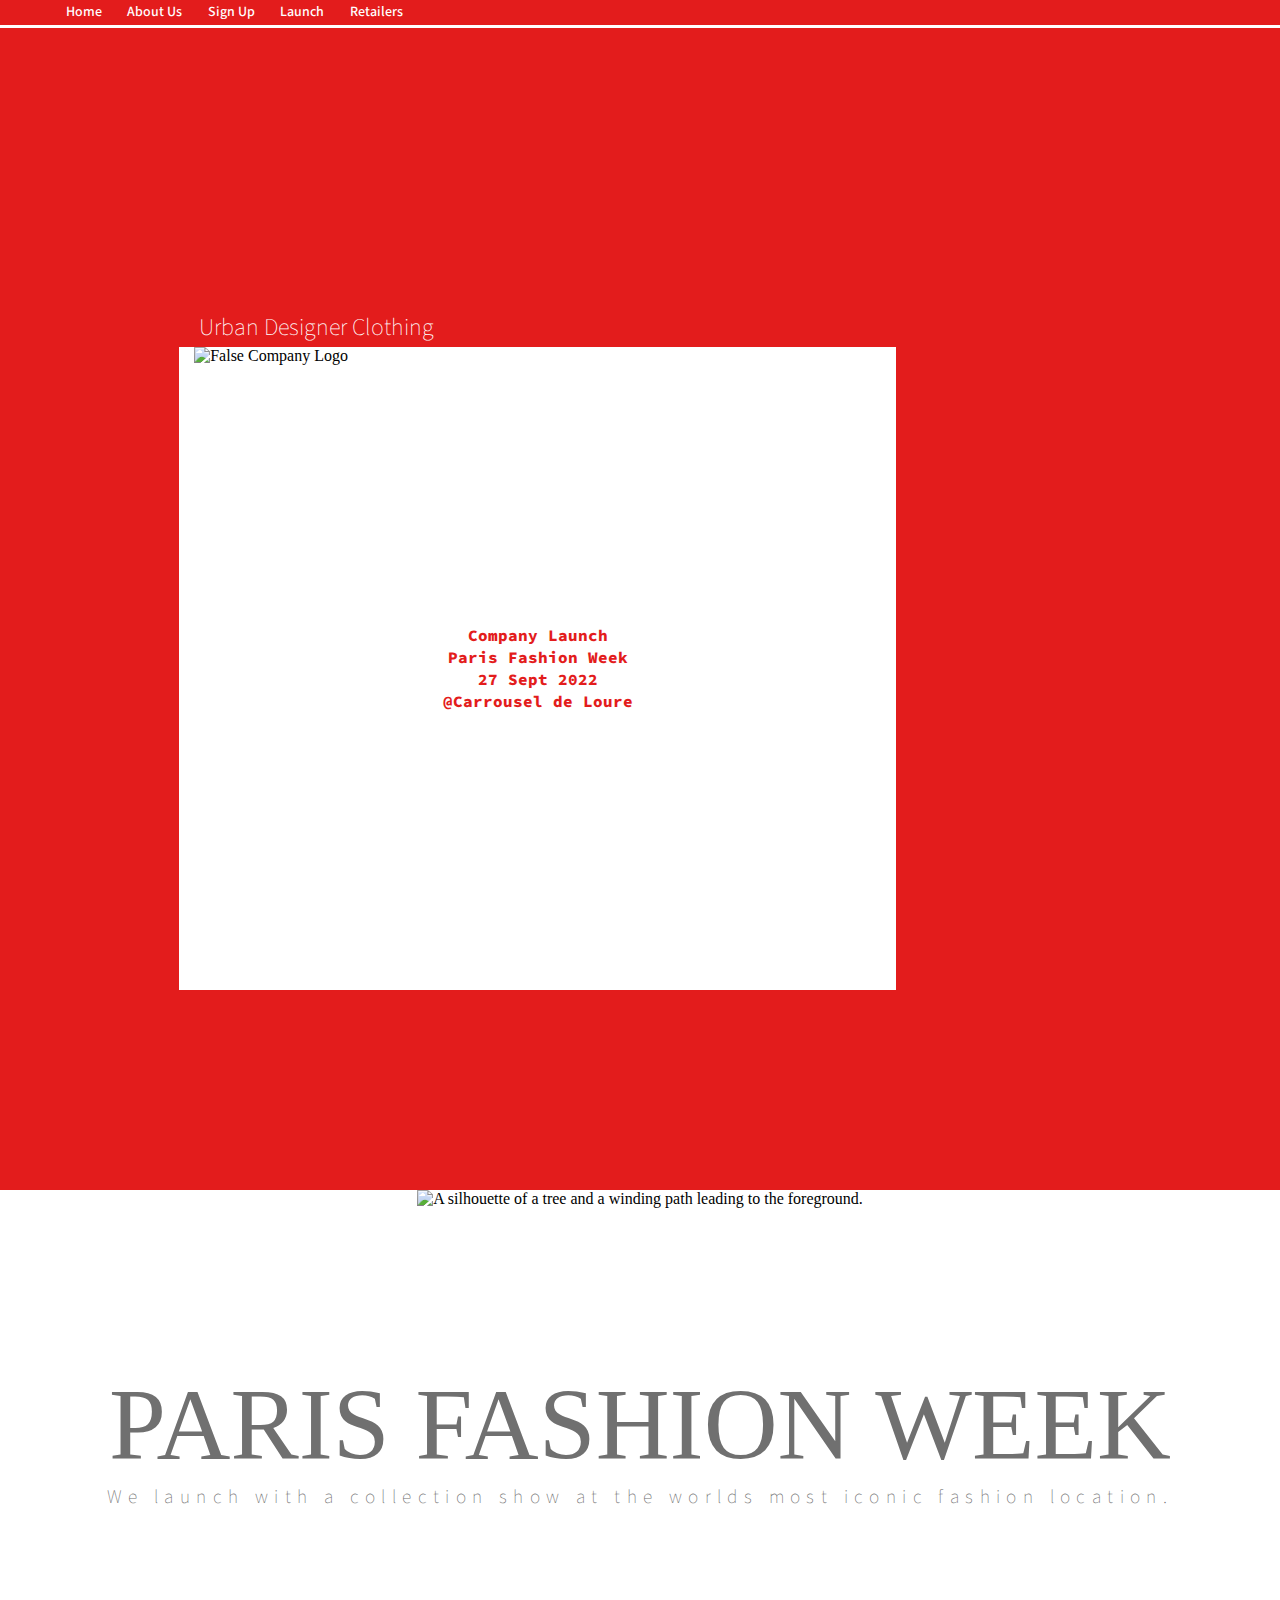
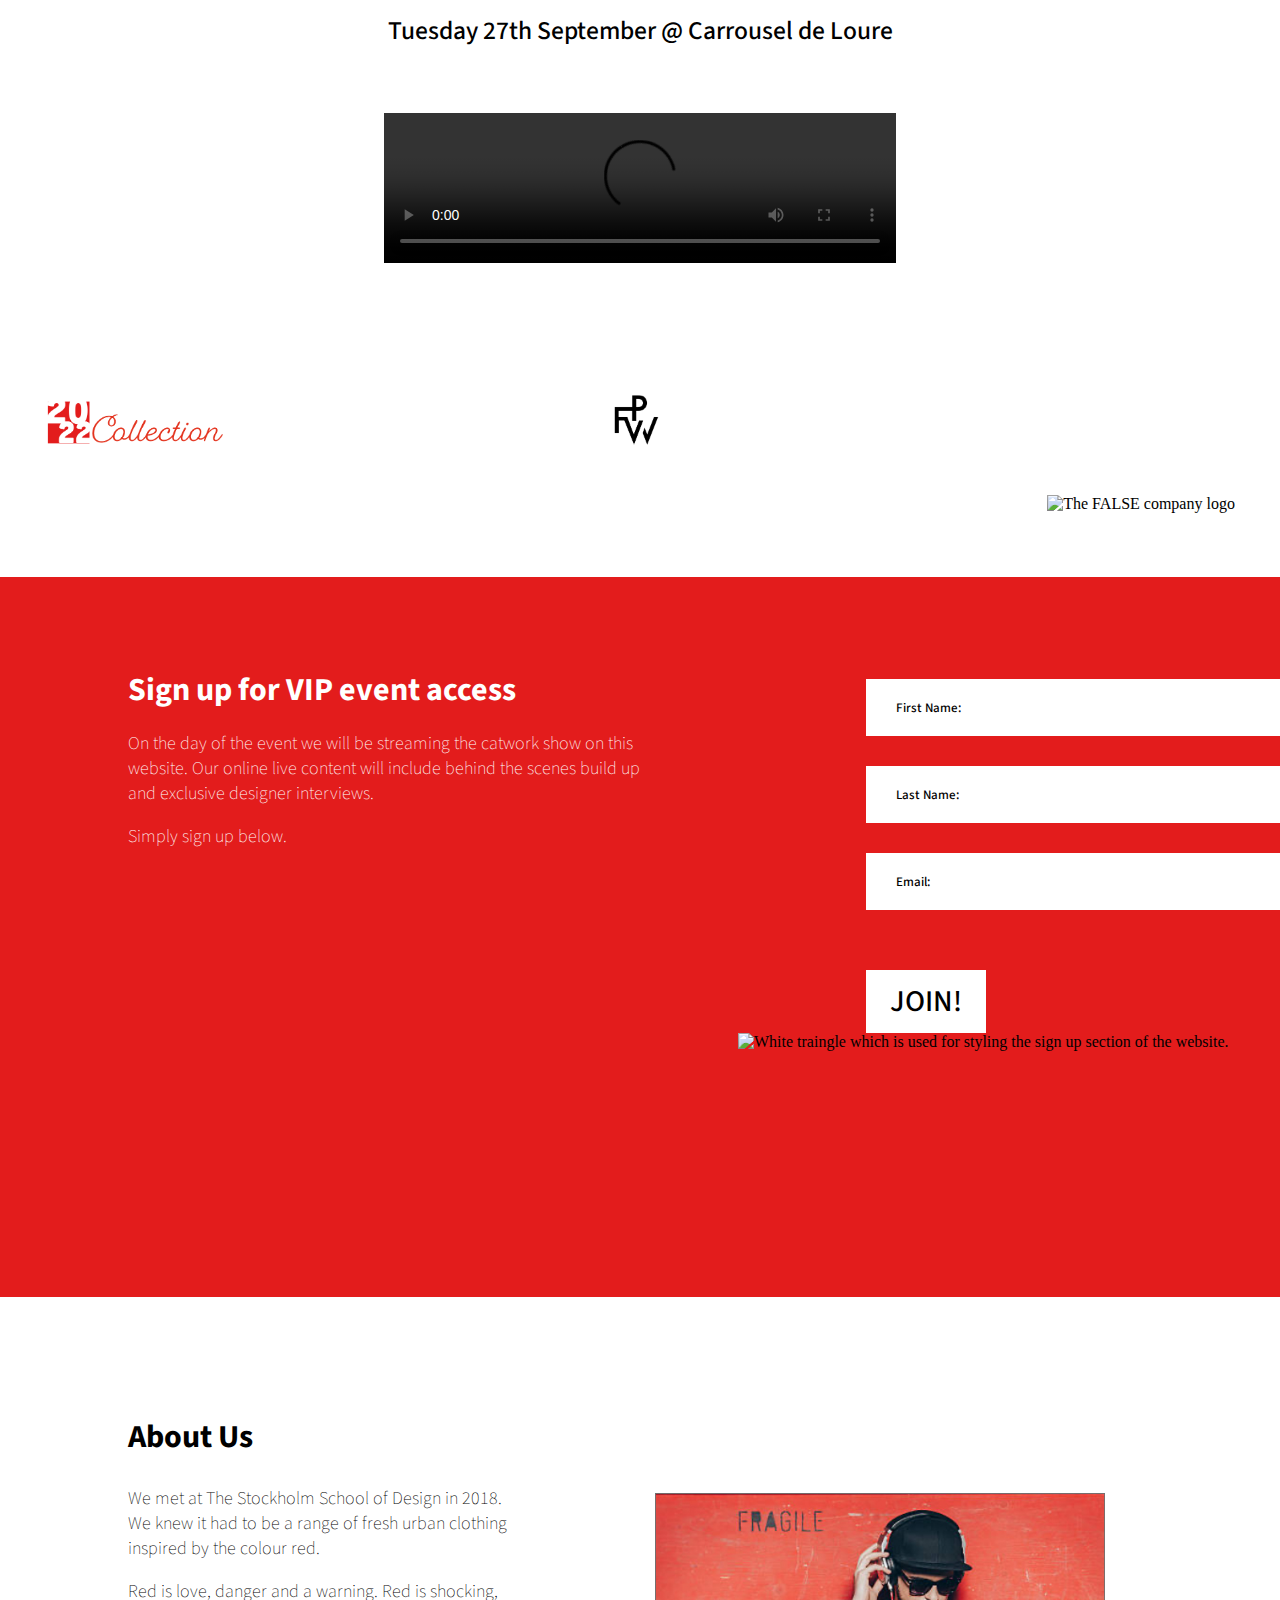
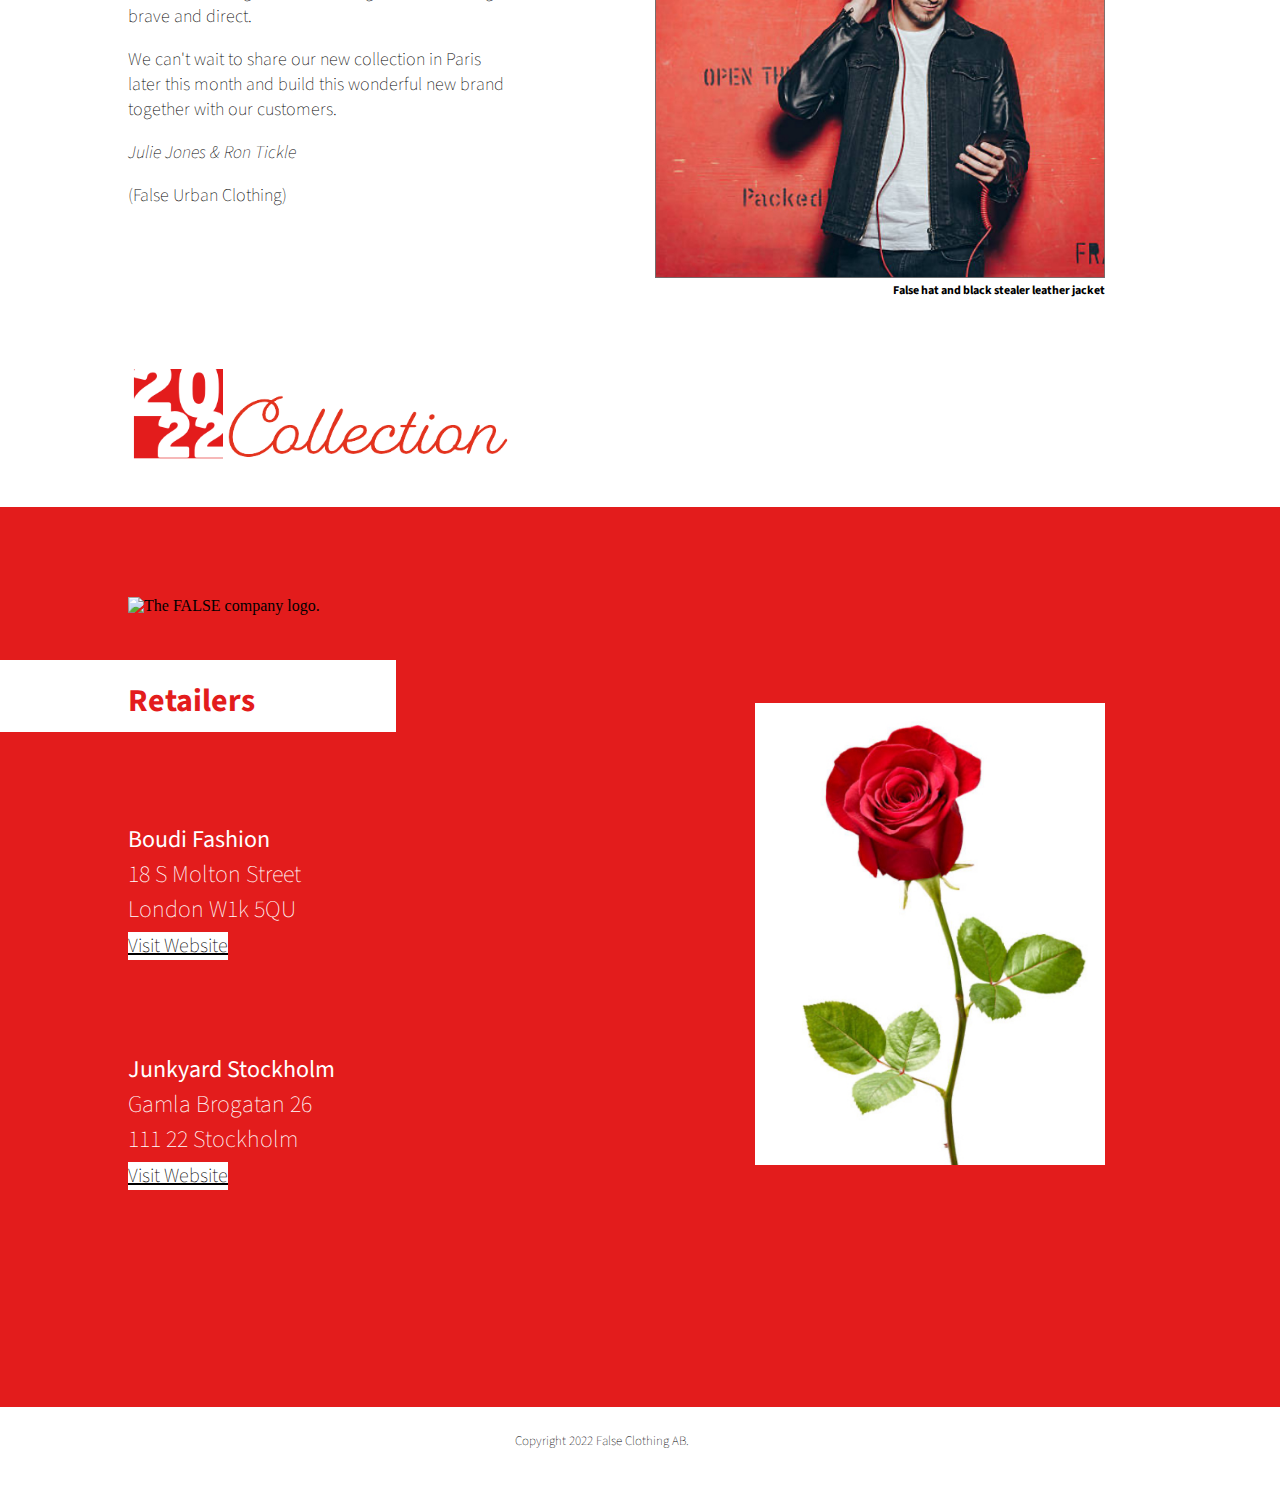
==== commit 4269a9da: "Re-order site sections of main.html" ====
--- a/main.html
+++ b/main.html
@@ -42,35 +42,24 @@
             </div>
         </section>
         <div id="about_nav" class="red-spacer"></div>  
+
+        <section id="launch-section-container">
+            <img src="/assets/images/tree_mask.png" alt="A silhouette of a tree and a winding path leading to the foreground.">
+            <h2 id="launch-nav">Paris Fashion Week</h2>
+            <p id="launch-sub-heading">We launch with a collection show at the worlds most iconic fashion location.</p>
+            <p id="launch-event-details">Tuesday 27th September @ Carrousel de Loure</p>
             
-        <section id="about-background">
-                <div id="about-flex">
-                    <div id="about-text">
-                        <h2>About Us</h2>
-                        <p>We met at The Stockholm School of Design in 2018. We knew it had
-                            to be a range of fresh urban clothing inspired by the colour red.
-                        </p> 
-                        <p>Red is love, danger and a warning. Red is shocking, brave and direct.</p>
-                        <p>We can't wait to share our new collection in Paris later this month and 
-                            build this wonderful new brand together with our customers.
-                        </p>
-                        <p><i>Julie Jones & Ron Tickle </i>
-                        </p>
-                        <p>(False Urban Clothing)</p>
-                    </div>
-           
-                    <div id="about-image">
-                        <div id="about-image-container">
-                        <figure>
-                            <img src="/assets/images/mens_fashion_image_1.jpg" alt="Man listening to music in headphones where a black jacket and black baseball cap.">
-                        <figcaption>False hat and black stealer leather jacket</figcaption></figure>
-                        </div>    
-                    </div>
-                </div>
-            <div class="collection-logo" id="mens-collecction-logo">
-                <img src="/assets/images/collection_logo.png" alt="2022 collection logo">
+            <div>
+                <video src="/assets/video/launch-event-advert.mp4" controls></video>
             </div>
-        </section>
+
+            <div id="launch-section-logos">
+                <img id="launch-section-collection-logo" src="/assets/images/collection_logo.png" alt="Logo of the 2022 clothes collection. The logo consists of the numbers 2022 in a box with the word 'collection' written in a large script font.">
+                <a href="https://fhcm.paris/en/paris-fashion-week-en/" target="_blank"><img id="launch-section-lpw-logo" src="/assets/images/logo_parisfashionweek.png" alt="A small Paris Fashion Week logo. When clicked this logo on will open up the events website."></a>
+                <img id="launch-section-false-logo" src="/assets/images/false_logo.png" alt="The FALSE company logo">
+            </div>
+
+        </section>    
 
         <section id="sign-up-container">
             <div id="sign-up-text">
@@ -103,22 +92,33 @@
 
         </section>
 
-        <section id="launch-section-container">
-            <img src="/assets/images/tree_mask.png" alt="A silhouette of a tree and a winding path leading to the foreground.">
-            <h2 id="launch-nav">Paris Fashion Week</h2>
-            <p id="launch-sub-heading">We launch with a collection show at the worlds most iconic fashion location.</p>
-            <p id="launch-event-details">Tuesday 27th September @ Carrousel de Loure</p>
-            
-            <div>
-                <video src="/assets/video/launch-event-advert.mp4" controls></video>
+        <section id="about-background">
+            <div id="about-flex">
+                <div id="about-text">
+                    <h2>About Us</h2>
+                    <p>We met at The Stockholm School of Design in 2018. We knew it had
+                        to be a range of fresh urban clothing inspired by the colour red.
+                    </p> 
+                    <p>Red is love, danger and a warning. Red is shocking, brave and direct.</p>
+                    <p>We can't wait to share our new collection in Paris later this month and 
+                        build this wonderful new brand together with our customers.
+                    </p>
+                    <p><i>Julie Jones & Ron Tickle </i>
+                    </p>
+                    <p>(False Urban Clothing)</p>
+                </div>
+       
+                <div id="about-image">
+                    <div id="about-image-container">
+                    <figure>
+                        <img src="/assets/images/mens_fashion_image_1.jpg" alt="Man listening to music in headphones where a black jacket and black baseball cap.">
+                    <figcaption>False hat and black stealer leather jacket</figcaption></figure>
+                    </div>    
+                </div>
             </div>
-
-            <div id="launch-section-logos">
-                <img id="launch-section-collection-logo" src="/assets/images/collection_logo.png" alt="Logo of the 2022 clothes collection. The logo consists of the numbers 2022 in a box with the word 'collection' written in a large script font.">
-                <a href="https://fhcm.paris/en/paris-fashion-week-en/" target="_blank"><img id="launch-section-lpw-logo" src="/assets/images/logo_parisfashionweek.png" alt="A small Paris Fashion Week logo. When clicked this logo on will open up the events website."></a>
-                <img id="launch-section-false-logo" src="/assets/images/false_logo.png" alt="The FALSE company logo">
-            </div>
-
+        <div class="collection-logo" id="mens-collecction-logo">
+            <img src="/assets/images/collection_logo.png" alt="2022 collection logo">
+        </div>
         </section>
 
         <section id="retailers">   
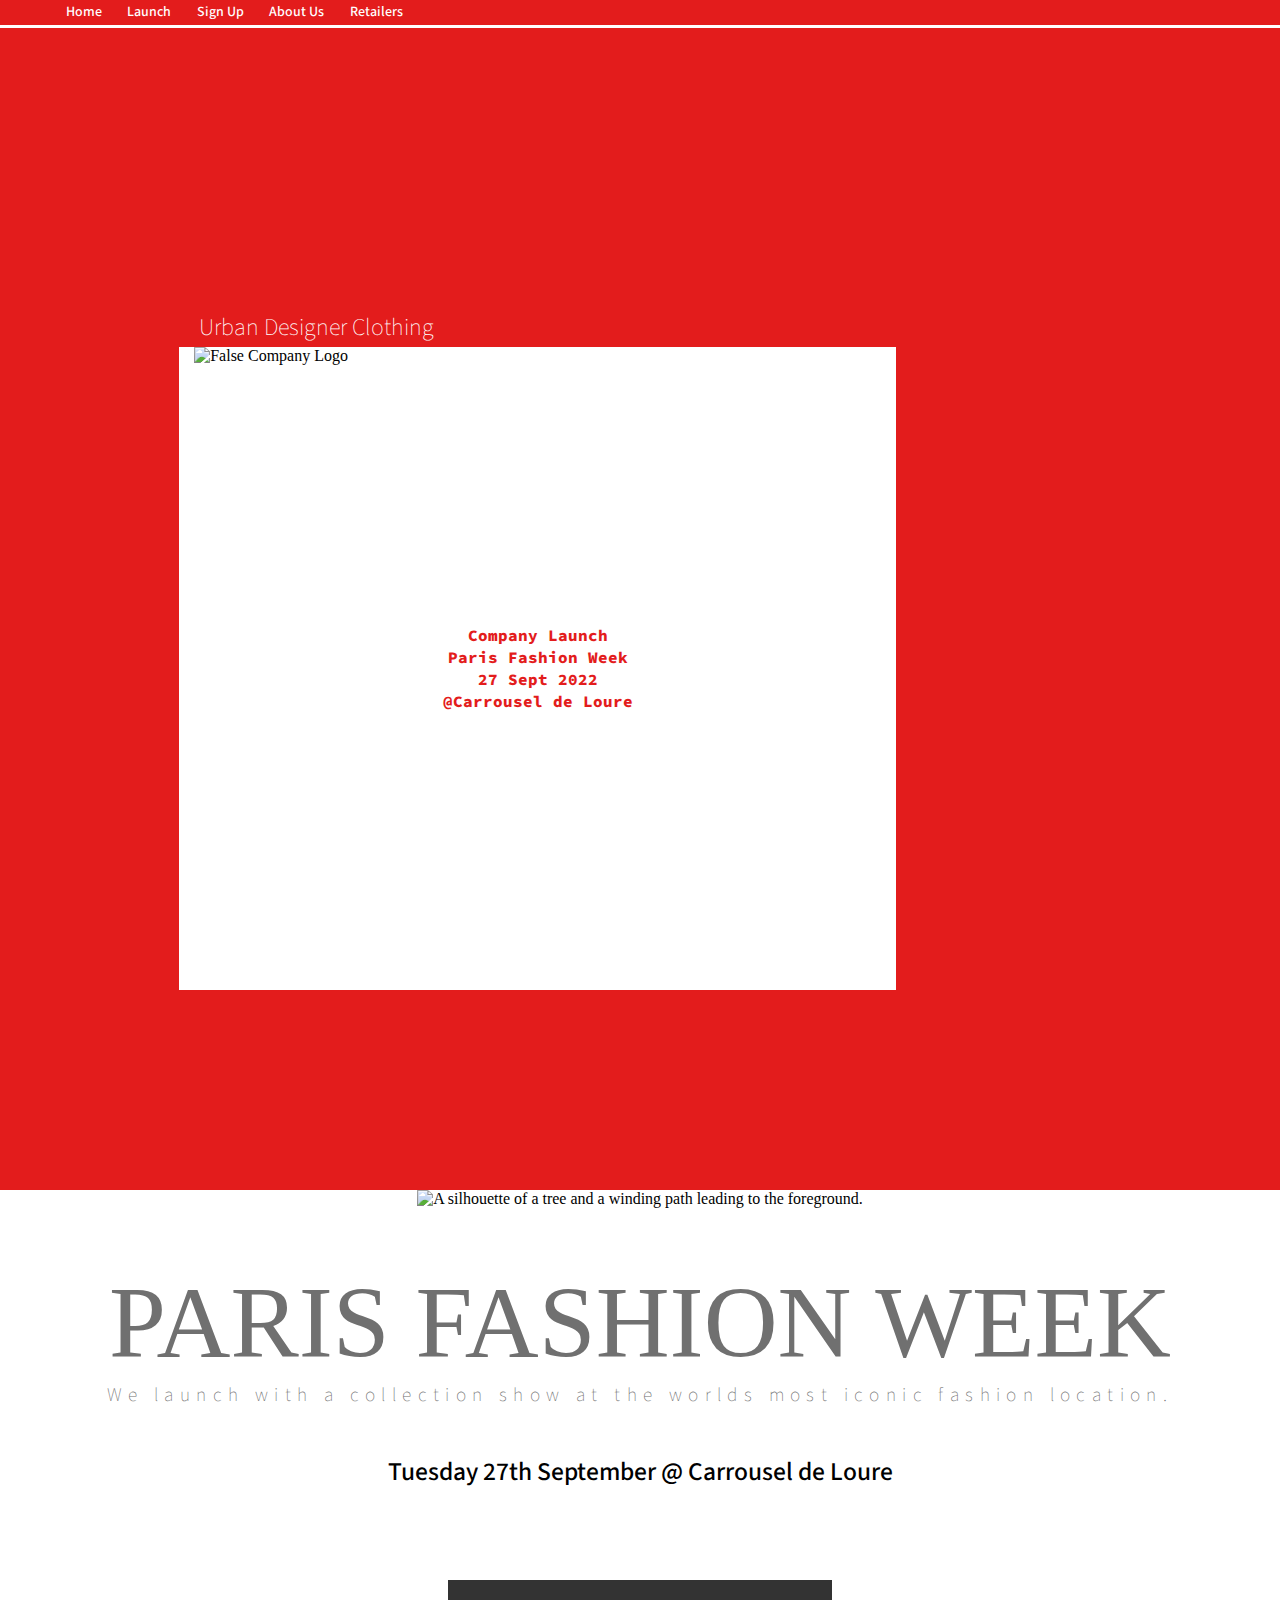
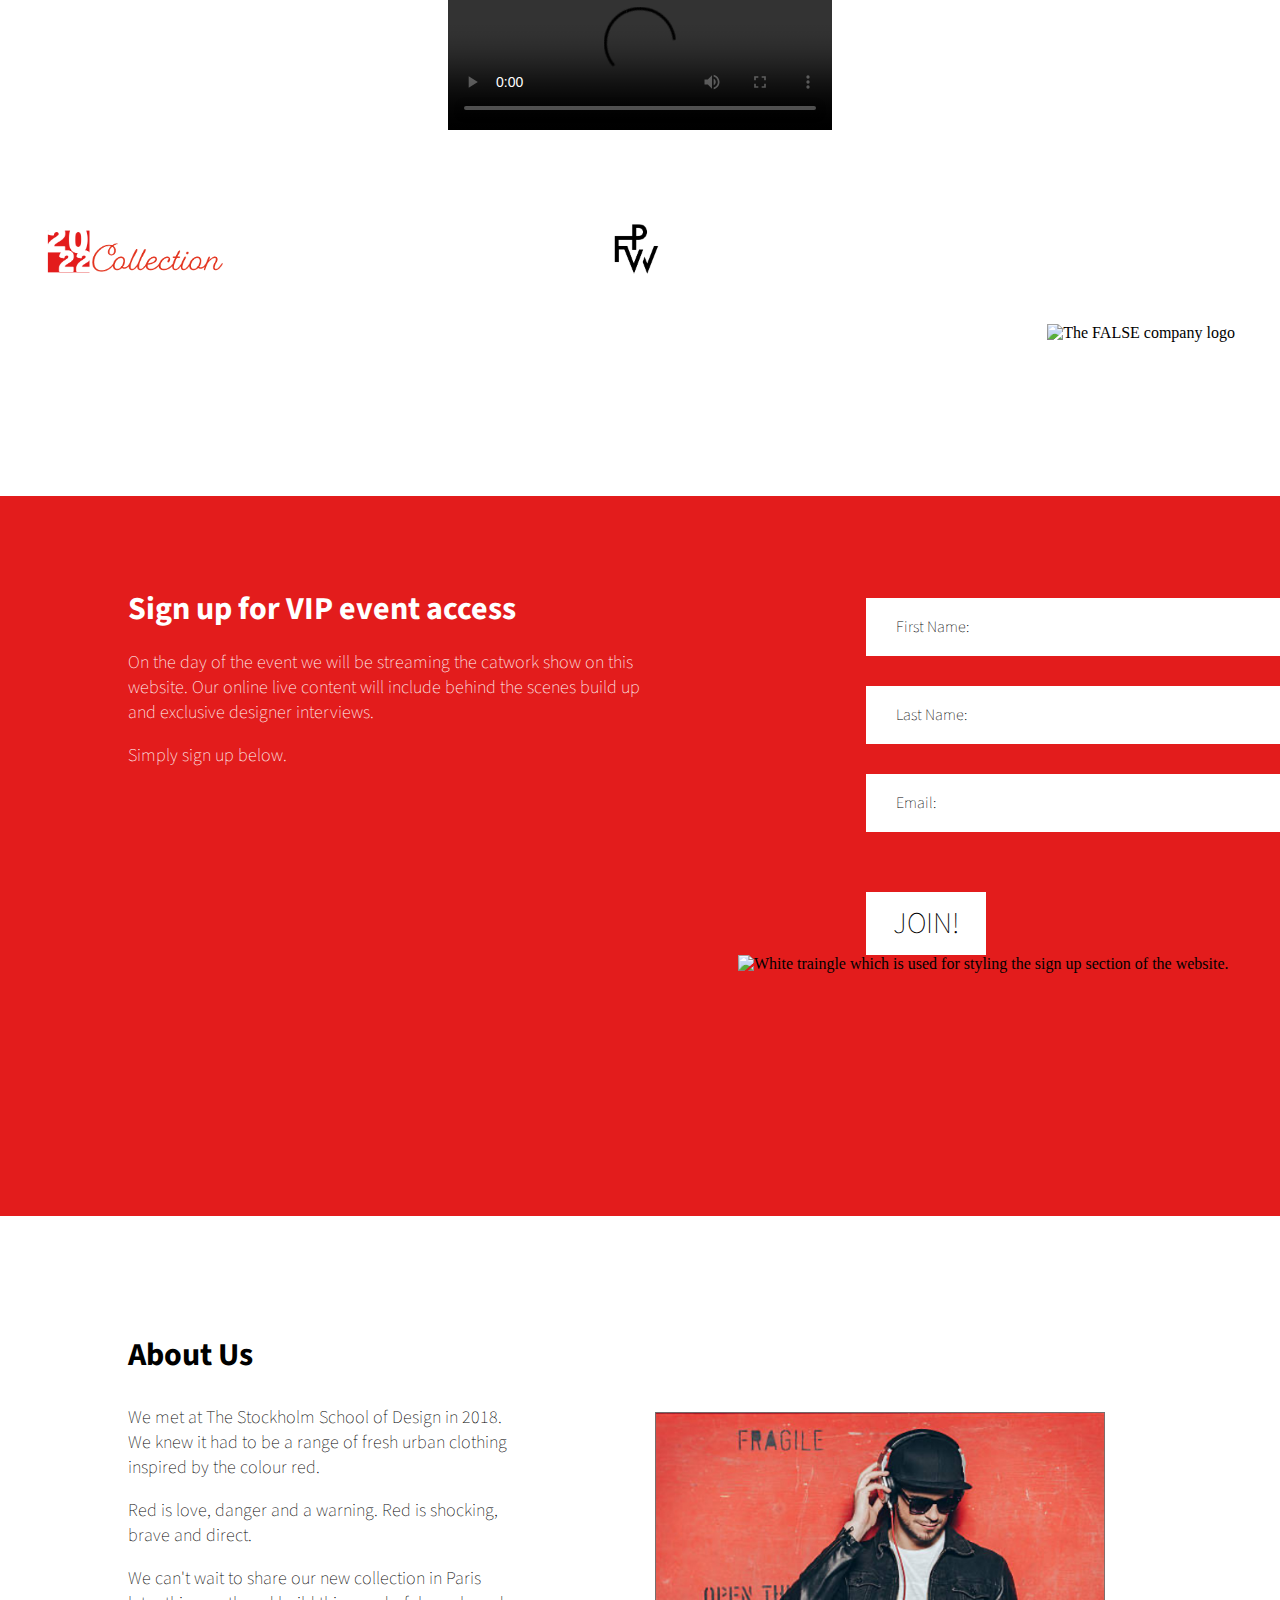
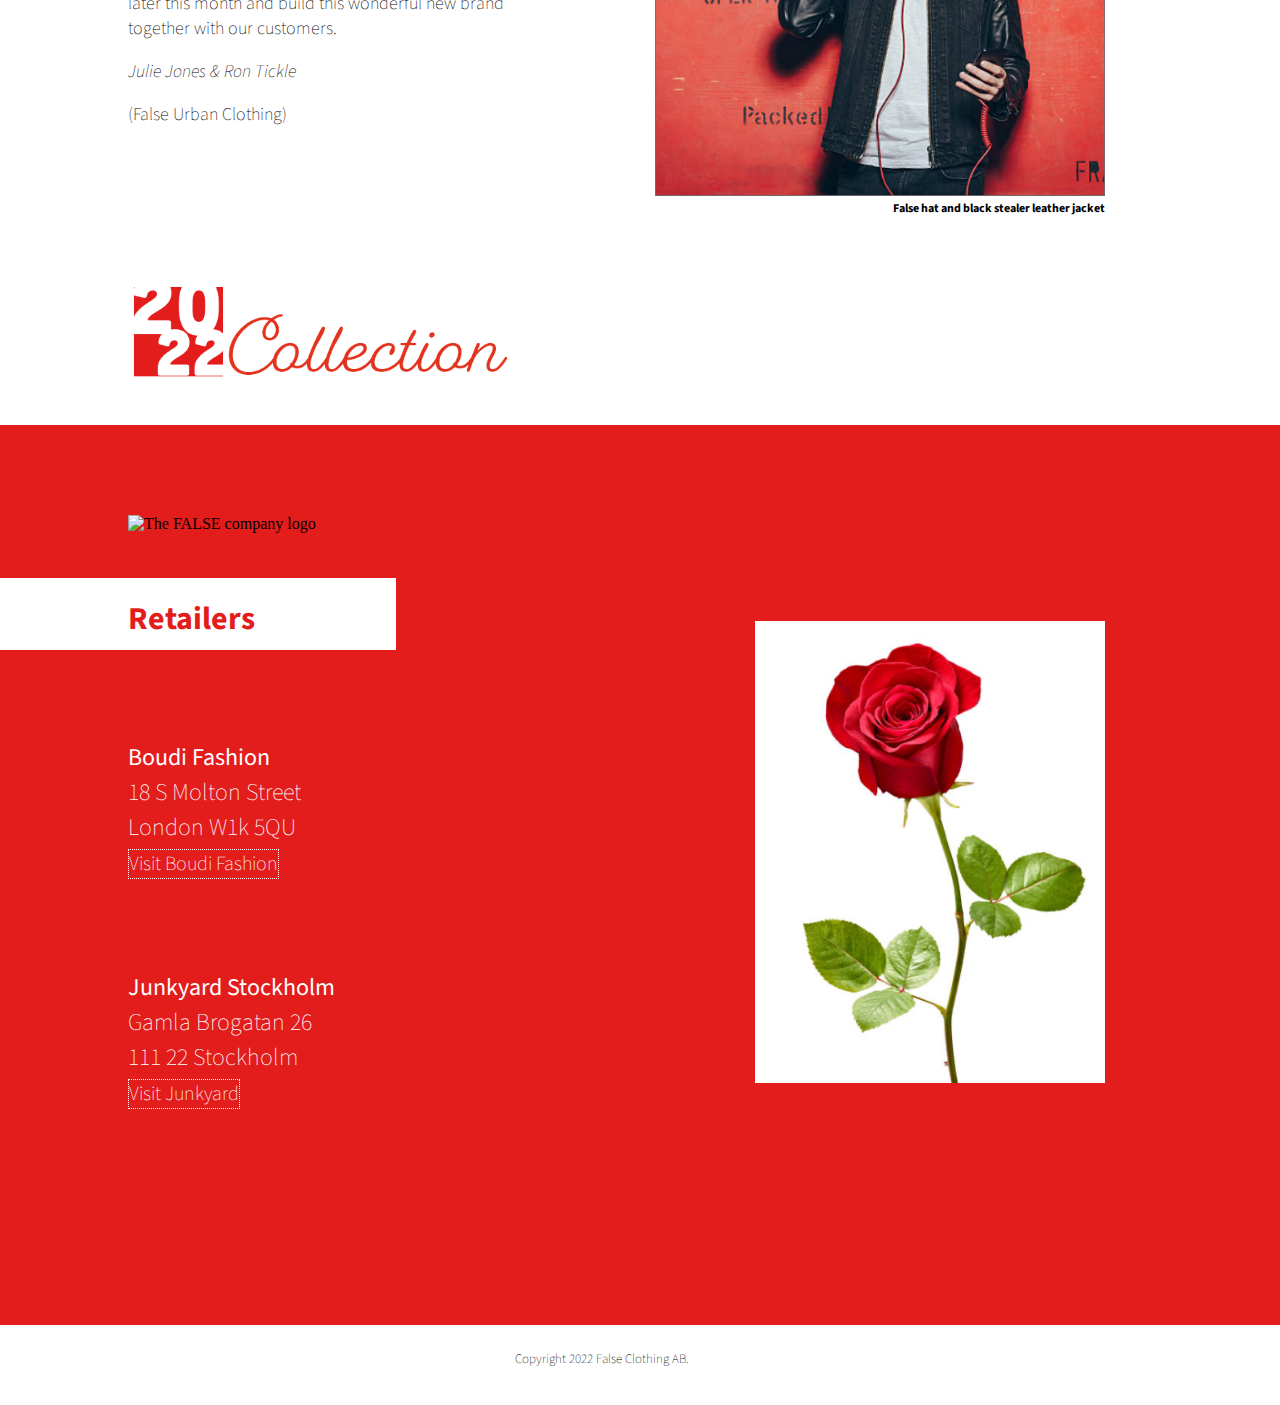
==== commit 79dab203: "Remove video alt text to pass w3c approval" ====
--- a/main.html
+++ b/main.html
@@ -1,5 +1,6 @@
 <!DOCTYPE html>
 <html lang="en">
+
 <head>
     <meta charset="UTF-8">
     <meta http-equiv="X-UA-Compatible" content="IE=edge">
@@ -8,158 +9,175 @@
     <meta name="description" content="Company website for FALSE Urban Designer Clothing.">
     <meta name="author" content="False Urban Designer Clothing">
     <link rel="stylesheet" href="assets/css/style.css">
+    <!--Adobe Fonts-->
     <link rel="stylesheet" href="https://use.typekit.net/xli2tln.css">
+    <!--FontAwesome-->
     <script src="https://kit.fontawesome.com/8c4e13a9be.js" crossorigin="anonymous"></script>
     <title>False Urban Designer Clothing</title>
 </head>
+
 <body id="home-nav">
     <header>
         <nav>
             <ul>
                 <li><a href="#home-nav">Home</a></li>
-                <li><a href="#about_nav">About Us</a></li>
-                <li><a href="#sign-up-container">Sign Up</a></li>
                 <li><a href="#launch-nav">Launch</a></li>
+                <li><a href="#sign-up-nav">Sign Up</a></li>
+                <li><a href="#about-us-nav">About Us</a></li>
                 <li><a href="#retailers">Retailers</a></li>
             </ul>
         </nav>
     </header>
-    
-        <section id="landing-page-background">
-            <div id="landing-page-whitebox">
-                
-                <h1 id="designer-clothing-text">Urban Designer Clothing</h1> 
 
-                <img id="landing-page-logo" src="assets/images/false_logo.png" alt="False Company Logo">
-                 
-                 <div id="image-is-everything-text">
-                    <span id="title-1">Company Launch</span>
-                    <span id="title-2">Paris Fashion Week</span>
-                    <span id="title-3">27 Sept 2022</span>
-                    <span id="title-4">@Carrousel de Loure</span>
-                   
-                 </div>
+    <!--Landing page-->
+    <section id="landing-page-background">
+        <div id="landing-page-whitebox">
+
+            <h1 id="designer-clothing-text">Urban Designer Clothing</h1>
+
+            <img id="landing-page-logo" src="assets/images/false_logo.png" alt="False Company Logo">
+
+            <div id="image-is-everything-text">
+                <span id="title-1">Company Launch</span>
+                <span id="title-2">Paris Fashion Week</span>
+                <span id="title-3">27 Sept 2022</span>
+                <span id="title-4">@Carrousel de Loure</span>
+
             </div>
-        </section>
-        <div id="about_nav" class="red-spacer"></div>  
+        </div>
+    </section>
+    <div id="lv" class="red-spacer"></div>
+    <!--Launch Section-->
+    <section id="launch-section-container">
+        <img src="/assets/images/tree_mask.png"
+            alt="A silhouette of a tree and a winding path leading to the foreground.">
+        <div id="launch-nav"></div>
+        <h2>Paris Fashion Week</h2>
+        <p id="launch-sub-heading">We launch with a collection show at the worlds most iconic fashion location.</p>
+        <p id="launch-event-details">Tuesday 27th September @ Carrousel de Loure</p>
 
-        <section id="launch-section-container">
-            <img src="/assets/images/tree_mask.png" alt="A silhouette of a tree and a winding path leading to the foreground.">
-            <h2 id="launch-nav">Paris Fashion Week</h2>
-            <p id="launch-sub-heading">We launch with a collection show at the worlds most iconic fashion location.</p>
-            <p id="launch-event-details">Tuesday 27th September @ Carrousel de Loure</p>
-            
-            <div>
-                <video src="/assets/video/launch-event-advert.mp4" controls></video>
+        <div>
+            <video src="/assets/video/launch-event-advert.mp4" controls></video>
+        </div>
+
+        <div id="launch-section-logos">
+            <img id="launch-section-collection-logo" src="/assets/images/collection_logo.png"
+                alt="Logo of the 2022 clothes collection. The logo consists of the numbers 2022 in a box with the word 'collection' written in a large script font.">
+            <a href="https://fhcm.paris/en/paris-fashion-week-en/" target="_blank"><img id="launch-section-lpw-logo"
+                    src="/assets/images/logo_parisfashionweek.png"
+                    alt="A small Paris Fashion Week logo. When clicked this logo on will open up the events website."></a>
+            <img id="launch-section-false-logo" src="/assets/images/false_logo.png" alt="The FALSE company logo">
+        </div>
+        <div id="sign-up-nav"></div>
+    </section>
+    <!--Sign Up Section-->
+    <section id="sign-up-container">
+        <div id="sign-up-text">
+            <h2>Sign up for VIP event access</h2>
+            <p>On the day of the event we will be streaming the catwork show on this website. Our online live content
+                will include
+                behind the scenes build up and exclusive designer interviews.
+            </p>
+            <p>Simply sign up below.</p>
+        </div>
+        <div id="white-triangle">
+            <img src="/assets/images/white_triangle.png"
+                alt="White traingle which is used for styling the sign up section of the website.">
+        </div>
+        <form id="form-container">
+            <div class="input-container">
+                <label for="fname">First Name:</label>
+                <input type="text" id="fname" name="first_name" required>
+            </div>
+            <div class="input-container">
+                <label for="lname">Last Name:</label>
+                <input type="text" id="lname" name="last_name" required>
+            </div>
+            <div class="input-container">
+                <label for="email">Email:</label>
+                <input type="email" id="email" name="email_address" required>
+            </div>
+            <div id="submit">
+                <input type="submit" value="join!">
+            </div>
+        </form>
+    </section>
+    <div id="about-us-nav"></div>
+    <!--About Section-->
+    <section id="about-background">
+        <div id="about-flex">
+            <div id="about-text">
+                <h2>About Us</h2>
+                <p>We met at The Stockholm School of Design in 2018. We knew it had
+                    to be a range of fresh urban clothing inspired by the colour red.
+                </p>
+                <p>Red is love, danger and a warning. Red is shocking, brave and direct.</p>
+                <p>We can't wait to share our new collection in Paris later this month and
+                    build this wonderful new brand together with our customers.
+                </p>
+                <p><i>Julie Jones & Ron Tickle </i>
+                </p>
+                <p>(False Urban Clothing)</p>
             </div>
 
-            <div id="launch-section-logos">
-                <img id="launch-section-collection-logo" src="/assets/images/collection_logo.png" alt="Logo of the 2022 clothes collection. The logo consists of the numbers 2022 in a box with the word 'collection' written in a large script font.">
-                <a href="https://fhcm.paris/en/paris-fashion-week-en/" target="_blank"><img id="launch-section-lpw-logo" src="/assets/images/logo_parisfashionweek.png" alt="A small Paris Fashion Week logo. When clicked this logo on will open up the events website."></a>
-                <img id="launch-section-false-logo" src="/assets/images/false_logo.png" alt="The FALSE company logo">
-            </div>
-
-        </section>    
-
-        <section id="sign-up-container">
-            <div id="sign-up-text">
-                <h2>Sign up for VIP event access</h2>
-                <p>On the day of the event we will be streaming the catwork show on this website. Our online live content will include 
-                    behind the scenes build up and exclusive designer interviews. 
-                </p>
-                <p>Simply sign up below.</p>
-            </div>
-            <div id="white-triangle">
-                <img src="/assets/images/white-triangle.png" alt="White traingle which is used for styling the sign up section of the website.">
-            </div>
-            <form id="form-container">
-                <div class="input-container">
-                    <label for="fname">First Name:</label>
-                    <input type="text" id="fname" name="first_name" required>
-                </div>
-                <div class="input-container">
-                    <label for="lname">Last Name:</label>
-                    <input type="text" id="lname" name="last_name" required>
-                </div>
-                <div class="input-container">
-                <label for="email">Email:</label>
-                <input type="email" id="email" name="email_address" required>
-                </div>
-                <div id="submit">
-                <input type="submit" value="join!">
-                </div>
-            </form>
-
-        </section>
-
-        <section id="about-background">
-            <div id="about-flex">
-                <div id="about-text">
-                    <h2>About Us</h2>
-                    <p>We met at The Stockholm School of Design in 2018. We knew it had
-                        to be a range of fresh urban clothing inspired by the colour red.
-                    </p> 
-                    <p>Red is love, danger and a warning. Red is shocking, brave and direct.</p>
-                    <p>We can't wait to share our new collection in Paris later this month and 
-                        build this wonderful new brand together with our customers.
-                    </p>
-                    <p><i>Julie Jones & Ron Tickle </i>
-                    </p>
-                    <p>(False Urban Clothing)</p>
-                </div>
-       
-                <div id="about-image">
-                    <div id="about-image-container">
+            <div id="about-image">
+                <div id="about-image-container">
                     <figure>
-                        <img src="/assets/images/mens_fashion_image_1.jpg" alt="Man listening to music in headphones where a black jacket and black baseball cap.">
-                    <figcaption>False hat and black stealer leather jacket</figcaption></figure>
-                    </div>    
+                        <img src="/assets/images/mens_fashion_image_1.jpg"
+                            alt="Man listening to music in headphones where a black jacket and black baseball cap">
+                        <figcaption>False hat and black stealer leather jacket</figcaption>
+                    </figure>
                 </div>
             </div>
+        </div>
         <div class="collection-logo" id="mens-collecction-logo">
             <img src="/assets/images/collection_logo.png" alt="2022 collection logo">
         </div>
-        </section>
+    </section>
+    <!--Retailers Section-->
+    <section id="retailers">
+        <div id="retailers-false-logo">
+            <img src="/assets/images/false_logo_white.png" alt="The FALSE company logo">
+        </div>
+        <div id="retailers-text">
+            <h2>Retailers</h2>
+            <div id="retailers-address">
+                <ul>
+                    <li><strong>Boudi Fashion</strong></li>
+                    <li>18 S Molton Street</li>
+                    <li>London W1k 5QU</li>
+                    <li><a class="links" href="https://www.facebook.com/boudifashion/" target="_blank">Visit Boudi
+                            Fashion</a>
+                    </li>
+                </ul>
+                <ul>
+                    <li><strong>Junkyard Stockholm</strong></li>
+                    <li>Gamla Brogatan 26</li>
+                    <li>111 22 Stockholm</li>
+                    <li><a class="links" href="https://www.facebook.com/junkyard/posts/10155585956184103/"
+                            target="_blank">Visit Junkyard</a></li>
+                </ul>
+            </div>
+        </div>
+        <div id="retailers-image">
+            <figure id="rose-image">
+                <img src="/assets/images/rose.jpg" alt="A picture of a single red rose on a white background">
+                <figcaption></figcaption>
+            </figure>
+        </div>
+    </section>
 
-        <section id="retailers">   
-            <div id="retailers-false-logo">
-            <img src="/assets/images/false_logo_white.png" alt="The FALSE company logo.">
-            </div>
-            <div id="retailers-text">
-                    <h2>Retailers</h2>
-                    <div id="retailers-address">
-                        <ul>
-                            <li><strong>Boudi Fashion</strong></li>
-                            <li>18 S Molton Street</li>
-                            <li>London W1k 5QU</li>
-                            <li><a class="links" href="https://www.facebook.com/boudifashion/" target="_blank">Visit Website</a></li>
-                        </ul>
-                        <ul>
-                            <li><strong>Junkyard Stockholm</strong></li>
-                            <li>Gamla Brogatan 26</li>
-                            <li>111 22 Stockholm</li>
-                            <li><a class="links" href="https://www.facebook.com/junkyard/posts/10155585956184103/" target="_blank">Visit Website</a></li>
-                        </ul>
-                    </div>
-            </div>  
-            <div id="retailers-image">
-                <figure id="rose-image">
-                    <img src="/assets/images/rose.jpg" alt="A picture of a single red rose on a white background.">
-                    <figcaption></figcaption>
-                </figure>
-            </div>
-        </section>
-
-        <footer>
-            <div id="footer-left-container">
+    <footer>
+        <div id="footer-left-container">
             <p><i class="fa-regular fa-copyright"></i> Copyright 2022 False Clothing AB.</p>
-            </div>
-            <div id="footer-right-container">
+        </div>
+        <div id="footer-right-container">
             <a href="https://www.facebook.com/" target="_blank"><i class="fa-brands fa-square-facebook"></i></a>
             <a href="https://www.instagram.com/" target="_blank"><i class="fa-brands fa-square-instagram"></i></a>
             <a href="https://www.twitter.com/" target="_blank"><i class="fa-brands fa-square-twitter"></i></a>
-            </div>
-        </footer>
-          
+        </div>
+    </footer>
+
 </body>
+
 </html>--- a/assets/css/style.css
+++ b/assets/css/style.css
@@ -1,10 +1,10 @@
-
-/*google fonts*/
+/*Google Fonts*/
 @import url('https://fonts.googleapis.com/css2?family=Rubik+Mono+One&family=Source+Sans+Pro:wght@300;400&display=swap');
 @import url('https://fonts.googleapis.com/css2?family=Source+Code+Pro:wght@200;300;400&display=swap');
 @import url('https://fonts.googleapis.com/css2?family=Source+Code+Pro:wght@500;800;900&display=swap');
 
-html, body {
+html,
+body {
     height: 100%;
 }
 
@@ -14,10 +14,14 @@
 
 /* general styling*/
 
-h2, p, label, input, li {
+h2,
+p,
+label,
+input,
+li {
     font-family: halyard-display, 'Source Sans Pro', sans-serif;
     font-weight: 100;
-}   
+}
 
 li {
     list-style-type: none;
@@ -93,11 +97,11 @@
 /* landing page */
 
 #landing-page-background {
-   position: relative;
-   background-color: #e31c1c;
-   margin: 0;
-   top: 0;
-   height: 110%;
+    position: relative;
+    background-color: #e31c1c;
+    margin: 0;
+    top: 0;
+    height: 110%;
 }
 
 #landing-page-whitebox {
@@ -127,7 +131,7 @@
     width: 200px;
     left: 50%;
     top: 50%;
-    transform: translate(-50%, -50%) ;
+    transform: translate(-50%, -50%);
 
 }
 
@@ -135,7 +139,7 @@
     display: block;
     color: #e31c1c;
     margin: 2px;
-    width:  auto;
+    width: auto;
     font-family: input-sans-compressed, 'Source Code Pro', monospace;
     font-weight: 800;
 }
@@ -177,48 +181,66 @@
     min-height: 200px;
 }
 
-/* about page */
-
-#about-background {
-    position: relative;
+/* launch section */
+
+#launch-section-container {
+    text-align: center;
+    background-color: #fff;
     height: auto;
-    padding-bottom: 15vw;
-}
-
-#about-flex {
-    display: flex;
-    flex-direction: row;
-    flex-wrap: wrap;
-    justify-content: space-between;
-    align-content: flex-start;
     width: 100%;
-    height: auto;
-}
-
-#about-text {
-    margin-left: 10vw;
-    margin-top: 10vh;
+}
+
+#launch-section-container img {
+    padding-bottom: 30px;
+    width: 100%;
+}
+
+#launch-section-container h2 {
+    color: #707070;
+    font-family: linotype-didot, serif;
+    text-transform: uppercase;
+    margin-top: 2vw;
+    margin-bottom: 0;
+    font-style: normal;
+    font-weight: lighter;
+    font-size: 8vw;
+} 
+
+#launch-sub-heading {
+    color: #707070;
+    font-size: 1.5vw;
+    margin-top: 0;
+    margin-bottom: 0;
+    letter-spacing: .5vw;
+}
+
+#launch-event-details {
+    font-weight: 500;
+    font-size: 2vw;
+    margin-top: 5vh;
+    margin-bottom: 10vh;
+}
+
+video {
     width: 30%;
 }
 
-#about-image {
-    margin-top: 20vh;
-    margin-right: 15vh;
-}
-
-.collection-logo img {
-    position: absolute;
-    bottom: 0;
-    width: 30%;
-    margin-bottom: 5vh;
-    margin-left: 10vw;
-    max-height: 137px;
-    max-width: 519px;
-}
-#about-image img {
-    max-width: 450px;
-}
-/* sign up section */
+#launch-section-logos img {
+    width: auto;
+    max-height: 50px;
+    padding-bottom: 5vw;
+}
+
+#launch-section-lpw-logo {
+    padding: 10vh 30vw 5vw 30vw;
+
+}
+
+/* sign up section : Using Flex referenced from css-tricks (My own code)*/
+
+#sign-up-nav {
+    height: 10vh;
+}
 
 #sign-up-container {
     display: flex;
@@ -271,7 +293,7 @@
     margin-top: 30px;
     width: 30vw;
     min-width: 200px;
-    max-width: 600px; 
+    max-width: 600px;
     padding: 18px 0 18px 30px;
 }
 
@@ -280,18 +302,18 @@
 }
 
 .input-container label {
-    font-size: 13px;
-    font-weight: 500;
+    font-size: 16px;
 }
 
 #submit input {
+    font-family: halyard-display, "source Sans Pro", sans-serif;
     border: none;
     background-color: #fff;
     text-transform: uppercase;
     font-size: 30px;
-    font-weight: 500;
-    padding: 10px; 
-    margin-top: 60px; 
+    font-weight: 100;
+    padding: 10px;
+    margin-top: 60px;
     width: 120px;
 }
 
@@ -300,61 +322,47 @@
     background-color: black;
 }
 
-/* launch section */
-
-#launch-section-container {
-    text-align: center;
-    background-color: #fff;
+/* about page */
+
+#about-background {
+    position: relative;
     height: auto;
+    padding-bottom: 15vw;
+}
+
+#about-flex {
+    display: flex;
+    flex-direction: row;
+    flex-wrap: wrap;
+    justify-content: space-between;
+    align-content: flex-start;
     width: 100%;
-}
-
-#launch-section-container img {
-    padding-bottom: 30px;
-    width: 100%;
-}
-
-#launch-section-container h2 {
-    color: #707070;
-    font-family: linotype-didot, serif;
-    text-transform: uppercase;
-    margin-top: 10vw;
-    margin-bottom: 0;
-    font-style: normal;
-    font-weight: lighter;
-    font-size: 8vw;
-    margin-top: 10vw;
-    margin-bottom: 0;
-}
-
-#launch-sub-heading {
-    color: #707070;
-    font-size: 1.5vw;
-    margin-top: 0;
-    margin-bottom: 0;
-    letter-spacing: .5vw;
-}
-
-#launch-event-details {
-    font-weight: 500;
-    font-size: 2vw;
-    margin-top: 8vw;
-    margin-bottom: 5vw;
-}
-
-video {
-    width: 40%;
-}
-
-#launch-section-logos img {
-    width: auto;
-    max-height: 50px;
-    padding-bottom: 5vw;
-}
-
-#launch-section-lpw-logo {
-padding: 10vw 30vw 5vw 30vw;
-
+    height: auto;
+}
+
+#about-text {
+    margin-left: 10vw;
+    margin-top: 10vh;
+    width: 30%;
+}
+
+#about-image {
+    margin-top: 20vh;
+    margin-right: 15vh;
+}
+
+.collection-logo img {
+    position: absolute;
+    bottom: 0;
+    width: 30%;
+    margin-bottom: 5vh;
+    margin-left: 10vw;
+    max-height: 137px;
+    max-width: 519px;
+}
+
+#about-image img {
+    max-width: 450px;
 }
 
 /* reailers section */
@@ -383,7 +391,7 @@
 }
 
 #retailers-address {
-    padding-bottom: 15vh;
+    padding-bottom: 5vh;
     padding-left: 10vw;
 }
 
@@ -392,26 +400,33 @@
     text-align: left;
     color: #e31c1c;
     background-color: #fff;
-    width: 80%; 
+    width: 80%;
     padding: 18px 0 8px 10vw;
     margin-top: 5vh;
     margin-bottom: 0;
 }
 
-#retailers-address ul{
+#retailers-address ul {
     margin: 0;
     margin-top: 10vh;
     padding: 0;
 }
 
 #retailers-address a {
+    text-decoration: none;
     font-size: smaller;
-    background-color: #fff;
+    background-color: #e31c1c;
+    color: #fff;
+    border: 1px dotted #fff;
+    margin-top: 20px;
+}
+
+#retailers-address a:hover {
     color: black;
 }
 
 #rose-image img {
-    padding: 8vh 15vh 0 0 ;
+    padding: 8vh 15vh 0 0;
     width: 350px;
 }
 
@@ -442,257 +457,19 @@
     margin: 2vw;
 }
 
-    @media only screen and (max-width: 600px) and (min-width:280px){
-
-/* landing page */
-
-figcaption {
-    display: none;
-}
-
-#landing-page-whitebox {
-    position: absolute;
-    bottom: 0;
-    left: 10%;
-    right: 10%;
-    background-color:#fff;
-    width: auto;
-    height: 65%;
-}
-
-#landing-page-logo {
-    align-self: center;
-    width: 80%;
-}   
-
-#image-is-everything-text {
-    top: 40%;
-}
-
-.red-spacer {
-    background-color: #e31c1c;
-    width: 100%;
-    min-height: 10vh;
-}
-
-/* about us section */
-
-#about-background {
-    position: relative;
-    height: auto;
-    padding-bottom: 0;
-}
-
-#about-text {
-    order: 2;
-    width: 100%;
-    margin: 5vw 8vw;
-}
-
-h2 {
-    font-size: xx-large;
-    text-align: left;
-}
-
-p {
-    font-size: medium;
-    text-align: justify;
-}
-
-#about-image {
-    order: 1;
-    width: 100%;
-    margin-top: 10vh;
-    margin-right: 0;
-    margin-left: 0;
-}
-
-#about-image-container {
-    width: 100%;
-}
-
-#about-image img {
-    height: auto;
-    width: 100%;
-    max-width: none;
-}
-
-.collection-logo img {
-    position: static;
-    margin-bottom: 20vw;
-    width: 80%;
-    margin: 5vw 5vw 3vw 8vw;
-    max-height: 137px;
-    max-width: 519px;
-}
-
-/* sign up section */ 
-
-#sign-up-container {
-    display: flex;
-    flex-direction: column;
-    flex-wrap: wrap;
-    justify-content: flex-start;
-    align-content: space-between;
-    padding-top: 5vh;
-    height: auto;
-    padding-bottom: 5vh;
-    background-color: #e31c1c;
-}
-
-#sign-up-text {
-    width: auto;
-    margin: 5vw 8vw;
-    padding: 0;
-}
-
-#sign-up-container h2 {
-    text-align: left;
-    color: white;
-    margin: 0;
-    padding-bottom: 50px;
-}
-
-#sign-up-container p {
-    color: white;
-}
-
-
-#white-triangle {
-    display: none;
-    order: -1;
-    background-color: pink;
-}
-
-#white-triangle img {
-    height: 10px;
-}
-
-#form-container {
-    padding-left: 8vw;
-}
-
-/* launch Section */
-
-#launch-section-container h2 {
-    display: inline;
-}
-
-#launch-sub-heading {
-    text-align: center;
-    font-size: 12px;
-    padding: 0 5vw;
-}
-
-#launch-event-details {
-    text-align: center;
-    font-size: medium;
-    margin-top: 7vw;
-}
-
-#launch-section-logos img {
-    max-height: 27px;
-}
-
-video {
-    width: 100%;
-}
-
-#launch-section-lpw-logo {
-    padding: 10vw 10vw 5vw 10vw;
-    
-    }
-
-/* reailers section */
-
-#retailers-false-logo {
-    order: 2;
-    display: inline-block;
-    text-align: center;
-    margin: 0 0 0 0;
-    padding-top: 8vw;
-    padding-right: 8vw;
-    padding-left: 8vw;
-    margin-top: 0;
-} 
-
-#retailers-false-logo img {
-    margin: 0;
-}
-
-#retailers-text {
-    padding-top: 5vw;
-    width: 100%;
-    text-align: center;
-    order: 3;
-}
-
-#retailers-address {
-    padding-bottom: 15vh;
-    padding-top: 5vw;
-    padding-left: 0;
-}
-
-#retailers h2 {
-    text-align: center;
-    margin-top: 0;
-    padding: 18px 0 18px 0;
-}
-
-#retailers-address ul {
-    padding-top: 10vw;
-    padding-left: 0;
-    margin-top: 0;
-}
-
-#retailers-address li {
-    font-size: large;
-} 
-
-#retailers-image {
-    padding-top: 5vw;
-    text-align: center;
-    padding-left: 8vw;
-    padding-right: 8vw;
-    order: 1;
-    width: 100%;
-}
-
-#rose-image {
-    padding-top: 50px;
-    margin: 0;
-}
-
-#rose-image img {
-    padding: 0;
-    width: 80%;
-    height: 200px;
-    object-fit: cover;
-    object-position: 100% 9%;
-}
-
-@media only screen and (max-width: 1080px) and (min-width: 601px){
+#footer-right-container i:hover {
+    color: black;
+}
+
+@media only screen and (max-width: 600px) and (min-width:280px) {
+
+    /* landing page */
 
     figcaption {
         display: none;
     }
 
-    h2 {
-        font-size: xx-large;
-        text-align: left;
-    }
-    
-    p {
-        font-size: large;
-        text-align: justify;
-    }
-
-/* landing page */
-    #landing-page-background {
-        background-color: #e31c1c;
-     }
-    
-     #landing-page-whitebox {
+    #landing-page-whitebox {
         position: absolute;
         bottom: 0;
         left: 10%;
@@ -705,192 +482,459 @@
     #landing-page-logo {
         align-self: center;
         width: 80%;
-    }  
-
-/* about us */
-
-#about-background {
-    position: relative;
-    height: auto;
-    padding-bottom: 0;
-}
-
-#about-text {
-    order: 2;
-    width: 100%;
-    margin: 5vw 8vw;
-}
-
-#about-image {
-    order: 1;
-    width: 100%;
-    margin-top: 10vh;
-    margin-right: 0;
-    margin-left: 0;
-}
-
-#about-image-container {
-    width: 100%;
-}
-
-#about-image img {
-    height: auto;
-    width: 100%; 
-    max-width: none;
-}
-
-.collection-logo img {
-    position: static;
-    margin-bottom: 20vw;
-    width: 80%;
-    margin: 5vw 5vw 3vw 8vw;
-    max-width: 350px;
-}
-
-/* sign up section*/ 
-
-#sign-up-container {
-    display: flex;
-    flex-direction: column;
-    flex-wrap: wrap;
-    justify-content: flex-start;
-    align-content: space-between;
-    padding-top: 5vh;
-    height: auto;
-    padding-bottom: 5vh;
-    background-color: #e31c1c;
-}
-
-#sign-up-text {
-    order: 1;
-    padding-left: 8vw;
-    width: 90%;
-}
-
-#sign-up-container h2 {
-    color: white;
-    margin: 0;
-}
-
-#sign-up-container p {
-    color: white;
-}
-
-#white-triangle {
-    display: none;
-    order: -1;
-    background-color: pink;
-}
-
-#white-triangle img {
-    height: 10px;
-}
-
-#form-container {
-    order: 2;
-    padding-top: 3vh;
-    padding-left: 8vw;
-}
-
-#input-container label {
-    font-size: large;
-}
-
-/*launch section */
-
-#launch-section-container h2 {
-    display: inline;
-}
-
-#launch-sub-heading {
-    text-align: center;
-    font-size: medium;
-}
-
-#launch-event-details {
-    text-align: center;
-    font-size: larger;
-    margin-top: 5vw;
-}
-
-#launch-section-logos img {
-    max-height: 30px;
-}
-
-#launch-section-lpw-logo {
-    padding: 10vw 20vw 5vw 20vw;
+    }
+
+    #image-is-everything-text {
+        top: 40%;
+    }
+
+    .red-spacer {
+        background-color: #e31c1c;
+        width: 100%;
+        min-height: 10vh;
+    }
+
+    /* launch Section */
+
+    #launch-nav {
+        height: 135px;
+    }
+
+    #launch-section-container {
+        min-height: 100vh;
+    }
+
+    #launch-section-container h2 {
+        display: inline;
+    }
+
+    #launch-sub-heading {
+        text-align: center;
+        font-size: 12px;
+        padding: 0 5vw;
+    }
+
+    #launch-event-details {
+        text-align: center;
+        font-size: medium;
+        margin-top: 7vw;
+    }
+
+    #launch-section-logos {
+        margin-top: 15vh;
+    }
+
+    #launch-section-logos img {
+        max-height: 27px;
     }
 
     video {
         width: 60%;
     }
 
-
-/* reailers section */
-
-#retailers-false-logo {
-    order: 2;
-    display: inline-block;
-    text-align: center;
-    margin: 0 0 0 0;
-    padding-top: 8vw;
-    padding-right: 8vw;
-    padding-left: 8vw;
-    margin-top: 0;
-} 
-
-#retailers-false-logo img {
-    margin: 0;
-}
-
-#retailers-text {
-    padding-top: 5vw;
-    width: 100%;
-    text-align: center;
-    order: 3;
-}
-
-#retailers-address {
-    padding-bottom: 15vh;
-    padding-top: 5vw;
-    padding-left: 0;
-}
-
-#retailers h2 {
-    text-align: center;
-    margin-top: 0;
-    padding: 18px 0 18px 0;
-}
-
-#retailers-address ul {
-    padding-top: 8vw;
-    padding-left: 0;
-    margin-top: 0;
-}
-
-#retailers-address li {
-    font-size: large;
-} 
-
-#retailers-image {
-    padding-top: 5vw;
-    text-align: center;
-    padding-left: 8vw;
-    padding-right: 8vw;
-    order: 1;
-    width: 100%;
-}
-
-#rose-image {
-    margin: 0;
-}
-
-#rose-image img {
-    padding: 0;
-    width: 500px;
-    height: 200px;
-    object-fit: cover;
-    object-position: 100% 9%;
-}
+    #launch-section-lpw-logo {
+        padding: 10vw 10vw 5vw 10vw;
+
+    }
+
+    /* sign up section */
+
+    #sign-up-container {
+        display: flex;
+        flex-direction: column;
+        flex-wrap: wrap;
+        justify-content: flex-start;
+        align-content: space-between;
+        padding-top: 5vh;
+        height: auto;
+        padding-bottom: 5vh;
+        background-color: #e31c1c;
+    }
+
+    #sign-up-text {
+        width: auto;
+        margin: 0 8vw;
+        padding: 0;
+    }
+
+    #sign-up-container h2 {
+        text-align: left;
+        color: white;
+        margin: 0;
+        padding-bottom: 6px;
+    }
+
+    #sign-up-container p {
+        color: white;
+    }
+
+
+    #white-triangle {
+        display: none;
+        order: -1;
+        background-color: pink;
+    }
+
+    #white-triangle img {
+        height: 10px;
+    }
+
+    #form-container {
+        padding-left: 8vw;
+        padding-top: 0;
+    }
+
+    .input-container {
+        min-width: 250px;
+    }
+
+    #submit input {
+        margin-top: 30px;
+    }
+    /* about us section */
+
+    #about-background {
+        position: relative;
+        height: auto;
+        padding-bottom: 0;
+    }
+
+    #about-text {
+        order: 2;
+        width: 100%;
+        margin: 5vw 8vw;
+    }
+
+    h2 {
+        font-size: xx-large;
+        text-align: left;
+    }
+
+    p {
+        font-size: medium;
+        text-align: justify;
+    }
+
+    #about-image {
+        order: 1;
+        width: 100%;
+        margin-top: 10vh;
+        margin-right: 0;
+        margin-left: 0;
+    }
+
+    #about-image-container {
+        width: 100%;
+    }
+
+    #about-image img {
+        height: auto;
+        width: 100%;
+        max-width: none;
+    }
+
+    .collection-logo img {
+        position: static;
+        margin-bottom: 20vw;
+        width: 80%;
+        margin: 5vw 5vw 3vw 8vw;
+        max-height: 137px;
+        max-width: 519px;
+    }
+
+    /* reailers section */
+
+    #retailers-false-logo {
+        order: 2;
+        display: inline-block;
+        text-align: center;
+        margin: 0 0 0 0;
+        padding-top: 8vw;
+        padding-right: 8vw;
+        padding-left: 8vw;
+        margin-top: 0;
+    }
+
+    #retailers-false-logo img {
+        margin: 0;
+    }
+
+    #retailers-text {
+        padding-top: 5vw;
+        width: 100%;
+        text-align: center;
+        order: 3;
+    }
+
+    #retailers-address {
+        padding-bottom: 15vh;
+        padding-top: 5vw;
+        padding-left: 0;
+    }
+
+    #retailers h2 {
+        text-align: center;
+        margin-top: 0;
+        padding: 18px 0 18px 0;
+    }
+
+    #retailers-address ul {
+        padding-top: 10vw;
+        padding-left: 0;
+        margin-top: 0;
+    }
+
+    #retailers-address li {
+        font-size: large;
+    }
+
+    #retailers-image {
+        padding-top: 5vw;
+        text-align: center;
+        padding-left: 8vw;
+        padding-right: 8vw;
+        order: 1;
+        width: 100%;
+    }
+
+    #rose-image {
+        padding-top: 50px;
+        margin: 0;
+    }
+
+    #rose-image img {
+        padding: 0;
+        width: 80%;
+        height: 200px;
+        object-fit: cover;
+        object-position: 100% 9%;
+    }
+}
+
+@media only screen and (max-width: 1080px) and (min-width: 601px) {
+
+    figcaption {
+        display: none;
+    }
+
+    h2 {
+        font-size: xx-large;
+        text-align: left;
+    }
+
+    p {
+        font-size: large;
+        text-align: justify;
+    }
+
+    /* landing page */
+    #landing-page-background {
+        background-color: #e31c1c;
+    }
+
+    #landing-page-whitebox {
+        position: absolute;
+        bottom: 0;
+        left: 10%;
+        right: 10%;
+        background-color: #fff;
+        width: auto;
+        height: 65%;
+    }
+
+    #landing-page-logo {
+        align-self: center;
+        width: 80%;
+    }
+
+    /*launch section */
+
+    #launch-nav {
+        height: 40px;
+    }
+
+    #launch-section-container h2 {
+        display: inline;
+    }
+
+    #launch-sub-heading {
+        text-align: center;
+        font-size: medium;
+    }
+
+    #launch-event-details {
+        text-align: center;
+        font-size: larger;
+        margin-top: 5vw;
+    }
+
+    #launch-section-logos img {
+        max-height: 30px;
+    }
+
+    #launch-section-lpw-logo {
+        padding: 10vw 20vw 5vw 20vw;
+    }
+
+    video {
+        width: 60%;
+    }
+
+    /* sign up section*/
+
+    #sign-up-container {
+        display: flex;
+        flex-direction: column;
+        flex-wrap: wrap;
+        justify-content: flex-start;
+        align-content: space-between;
+        padding-top: 5vh;
+        height: auto;
+        padding-bottom: 5vh;
+        background-color: #e31c1c;
+    }
+
+    #sign-up-text {
+        width: auto;
+        margin: 5vw 8vw;
+        padding: 0;
+    }
+
+    #sign-up-container h2 {
+        color: white;
+        margin: 0;
+    }
+
+    #sign-up-container p {
+        color: white;
+    }
+
+    #white-triangle {
+        display: none;
+        order: -1;
+        background-color: pink;
+    }
+
+    #white-triangle img {
+        height: 10px;
+    }
+
+    #form-container {
+        order: 2;
+        padding-top: 3vh;
+        padding-left: 8vw;
+    }
+
+    #input-container label {
+        font-size: large;
+    }
+
+    /* about us */
+
+    #about-background {
+        position: relative;
+        height: auto;
+        padding-bottom: 0;
+    }
+
+    #about-text {
+        order: 2;
+        width: 100%;
+        margin: 5vw 8vw;
+    }
+
+    #about-image {
+        order: 1;
+        width: 100%;
+        margin-top: 10vh;
+        margin-right: 0;
+        margin-left: 0;
+    }
+
+    #about-image-container {
+        width: 100%;
+    }
+
+    #about-image img {
+        height: auto;
+        width: 50%;
+        margin-left: 4vw;
+        max-width: none;
+    }
+
+    .collection-logo img {
+        position: static;
+        margin-bottom: 20vw;
+        width: 80%;
+        margin: 5vw 5vw 3vw 8vw;
+        max-width: 350px;
+    }
+
+    /* reailers section */
+
+    #retailers-false-logo {
+        order: 2;
+        display: inline-block;
+        text-align: center;
+        margin: 0 0 0 0;
+        padding-top: 8vw;
+        padding-right: 8vw;
+        padding-left: 8vw;
+        margin-top: 0;
+    }
+
+    #retailers-false-logo img {
+        margin: 0;
+    }
+
+    #retailers-text {
+        padding-top: 5vw;
+        width: 100%;
+        text-align: center;
+        order: 3;
+    }
+
+    #retailers-address {
+        padding-bottom: 15vh;
+        padding-top: 5vw;
+        padding-left: 0;
+    }
+
+    #retailers h2 {
+        text-align: center;
+        margin-top: 0;
+        padding: 18px 0 18px 0;
+    }
+
+    #retailers-address ul {
+        padding-top: 8vw;
+        padding-left: 0;
+        margin-top: 0;
+    }
+
+    #retailers-address li {
+        font-size: large;
+    }
+
+    #retailers-image {
+        padding-top: 5vw;
+        text-align: center;
+        padding-left: 8vw;
+        padding-right: 8vw;
+        order: 1;
+        width: 100%;
+    }
+
+    #rose-image {
+        margin: 0;
+    }
+
+    #rose-image img {
+        padding: 0;
+        width: 500px;
+        height: 200px;
+        object-fit: cover;
+        object-position: 100% 9%;
+    }
 
 }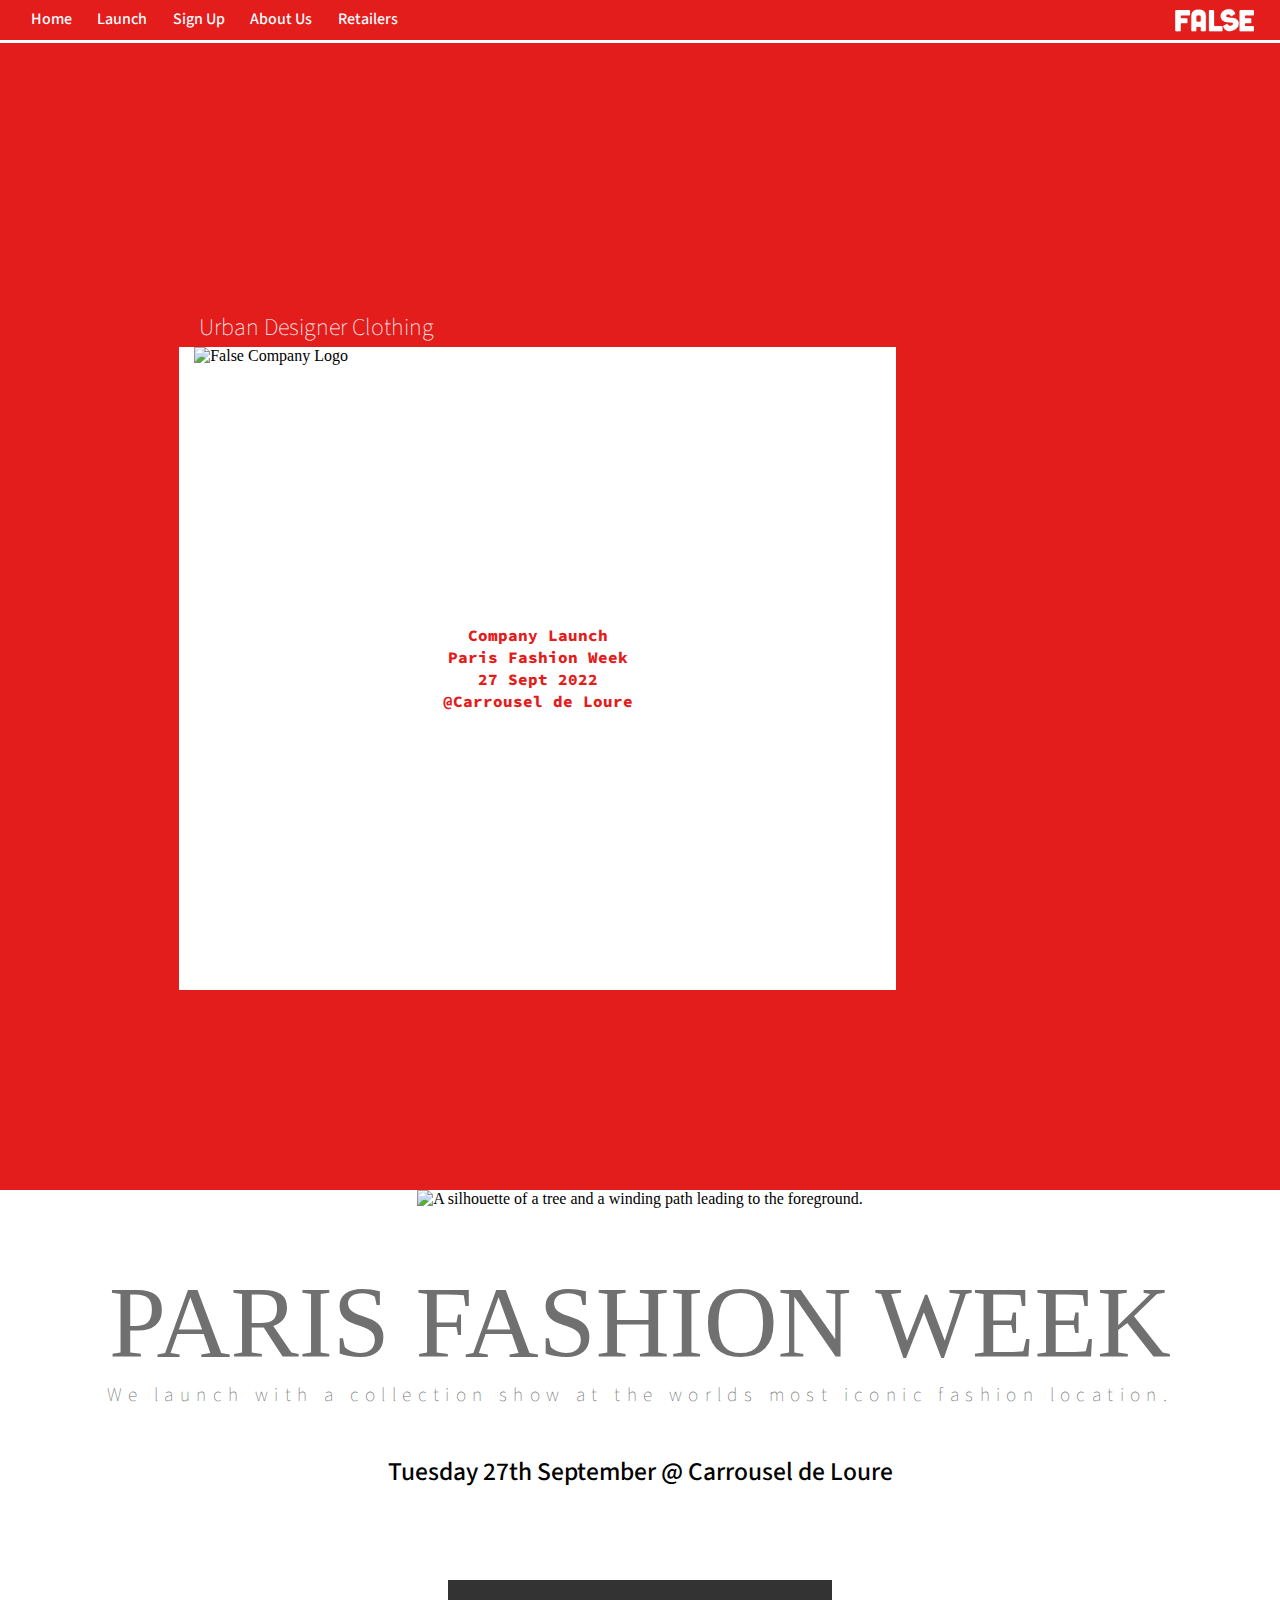
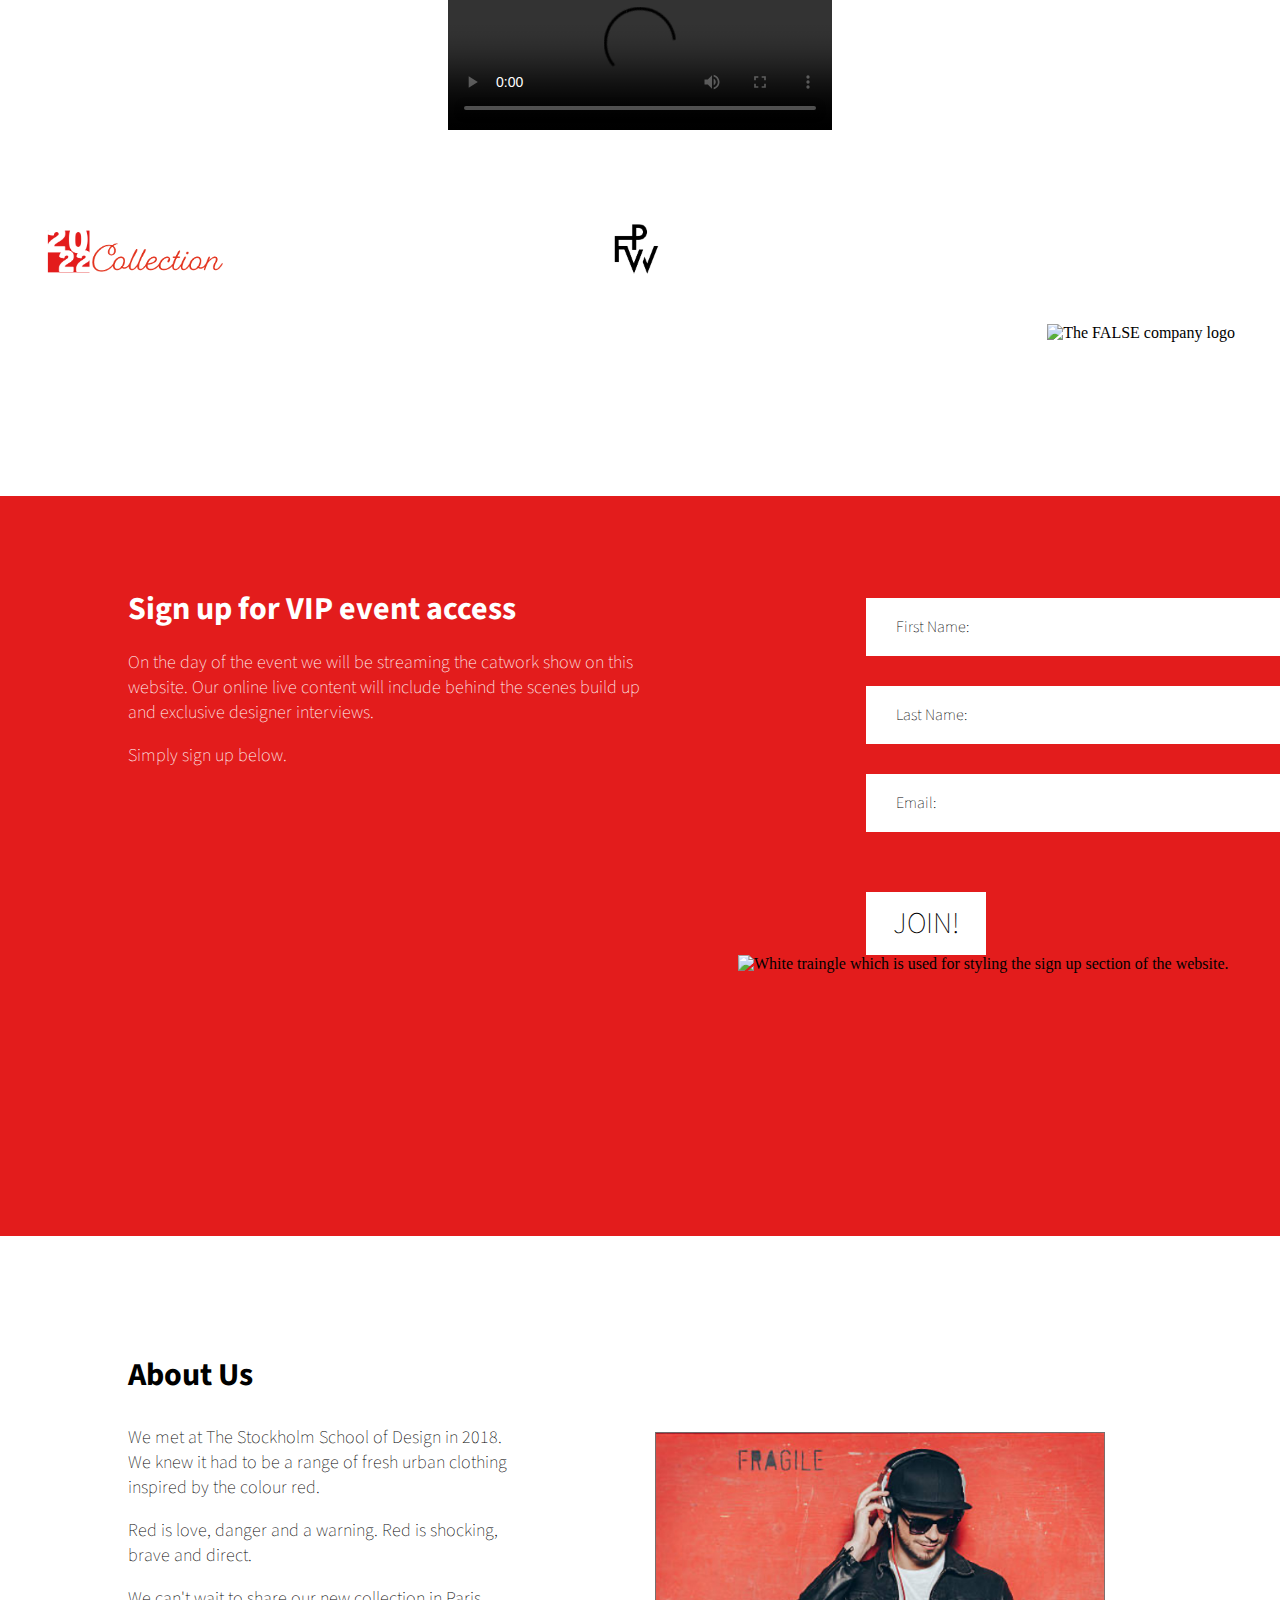
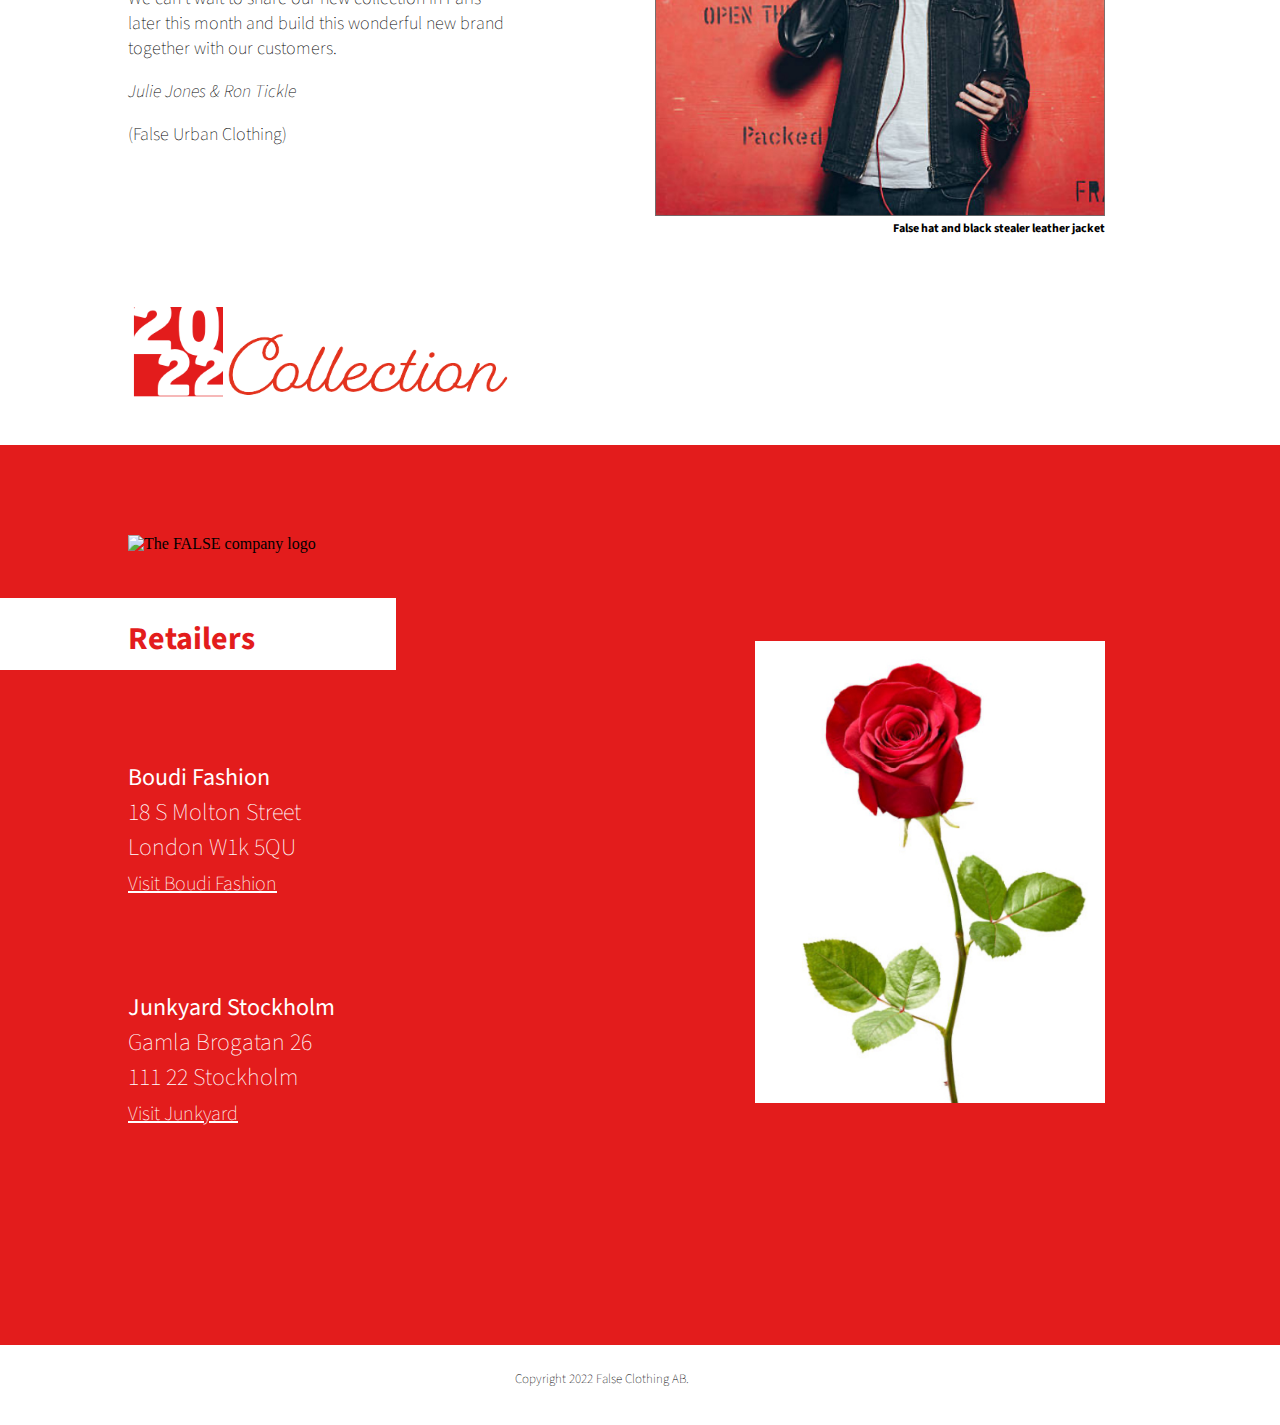
==== commit 59bb20d9: "Update navigation layout and add logo" ====
--- a/main.html
+++ b/main.html
@@ -19,6 +19,7 @@
 <body id="home-nav">
     <header>
         <nav>
+            <div id="nav-links">
             <ul>
                 <li><a href="#home-nav">Home</a></li>
                 <li><a href="#launch-nav">Launch</a></li>
@@ -26,17 +27,17 @@
                 <li><a href="#about-us-nav">About Us</a></li>
                 <li><a href="#retailers">Retailers</a></li>
             </ul>
+            </div>
+            <div id="nav-logo">
+                <img src="/assets/images/false_logo_nav.png" alt="FALSE Clothing Company logo">
+            </div>
         </nav>
     </header>
-
     <!--Landing page-->
     <section id="landing-page-background">
         <div id="landing-page-whitebox">
-
             <h1 id="designer-clothing-text">Urban Designer Clothing</h1>
-
             <img id="landing-page-logo" src="assets/images/false_logo.png" alt="False Company Logo">
-
             <div id="image-is-everything-text">
                 <span id="title-1">Company Launch</span>
                 <span id="title-2">Paris Fashion Week</span>
@@ -47,6 +48,7 @@
         </div>
     </section>
     <div id="lv" class="red-spacer"></div>
+
     <!--Launch Section-->
     <section id="launch-section-container">
         <img src="/assets/images/tree_mask.png"
@@ -70,6 +72,7 @@
         </div>
         <div id="sign-up-nav"></div>
     </section>
+
     <!--Sign Up Section-->
     <section id="sign-up-container">
         <div id="sign-up-text">
@@ -102,7 +105,9 @@
             </div>
         </form>
     </section>
+
     <div id="about-us-nav"></div>
+
     <!--About Section-->
     <section id="about-background">
         <div id="about-flex">
@@ -134,6 +139,7 @@
             <img src="/assets/images/collection_logo.png" alt="2022 collection logo">
         </div>
     </section>
+
     <!--Retailers Section-->
     <section id="retailers">
         <div id="retailers-false-logo">
--- a/assets/css/style.css
+++ b/assets/css/style.css
@@ -53,30 +53,56 @@
 
 /* navigation styling*/
 
+
+nav {
+position: fixed;
+display: flex;
+flex-direction: row;
+flex-wrap: nowrap;
+justify-content: space-between;
+align-items: center;
+width: 100%;
+z-index: 3;
+padding: 5px;
+border-bottom: 3px solid #fff;
+background-color: #e31c1c;
+vertical-align: middle;
+
+}
+
 nav ul {
-    position: fixed;
-    left: 0;
-    right: 0;
+    text-align: left;
     margin: 0 0;
     border: 0;
-    border-bottom: 3px solid #fff;
-    padding-bottom: 5px;
-    z-index: 3;
-    background-color: #e31c1c;
-    width: 100%;
-    height: 20px;
+    height: 30px;
+    padding: 0;
+
 }
 
 nav li {
+
     float: left;
     display: block;
-    margin-left: 2%;
+    margin-left: 2vw;
     padding-top: 2px;
     font-family: halyard-display, 'Source Sans Pro', sans-serif;
     font-weight: 500;
-    font-size: 14px;
-}
-
+    font-size: 16px;
+}
+
+nav li a {
+    vertical-align: middle;
+}
+
+#nav-logo {
+    padding-right: 2vw;
+}
+
+#nav-logo img{
+    vertical-align: middle;
+    display: inline;
+    height: 25px;
+}
 /* navigation links styling */
 
 nav a:link {
@@ -204,7 +230,7 @@
     font-style: normal;
     font-weight: lighter;
     font-size: 8vw;
-} 
+}
 
 #launch-sub-heading {
     color: #707070;
@@ -248,6 +274,7 @@
     flex-wrap: wrap;
     justify-content: flex-start;
     align-content: space-between;
+    min-height: 650px;
     width: 100%;
     padding-top: 5vh;
     height: 70vh;
@@ -417,7 +444,7 @@
     font-size: smaller;
     background-color: #e31c1c;
     color: #fff;
-    border: 1px dotted #fff;
+    text-decoration: underline;
     margin-top: 20px;
 }
 
@@ -464,6 +491,8 @@
 @media only screen and (max-width: 600px) and (min-width:280px) {
 
     /* landing page */
+
+    /*The figcaption code below was written in reference to an artical by moz.com */
 
     figcaption {
         display: none;
@@ -591,6 +620,7 @@
     #submit input {
         margin-top: 30px;
     }
+
     /* about us section */
 
     #about-background {
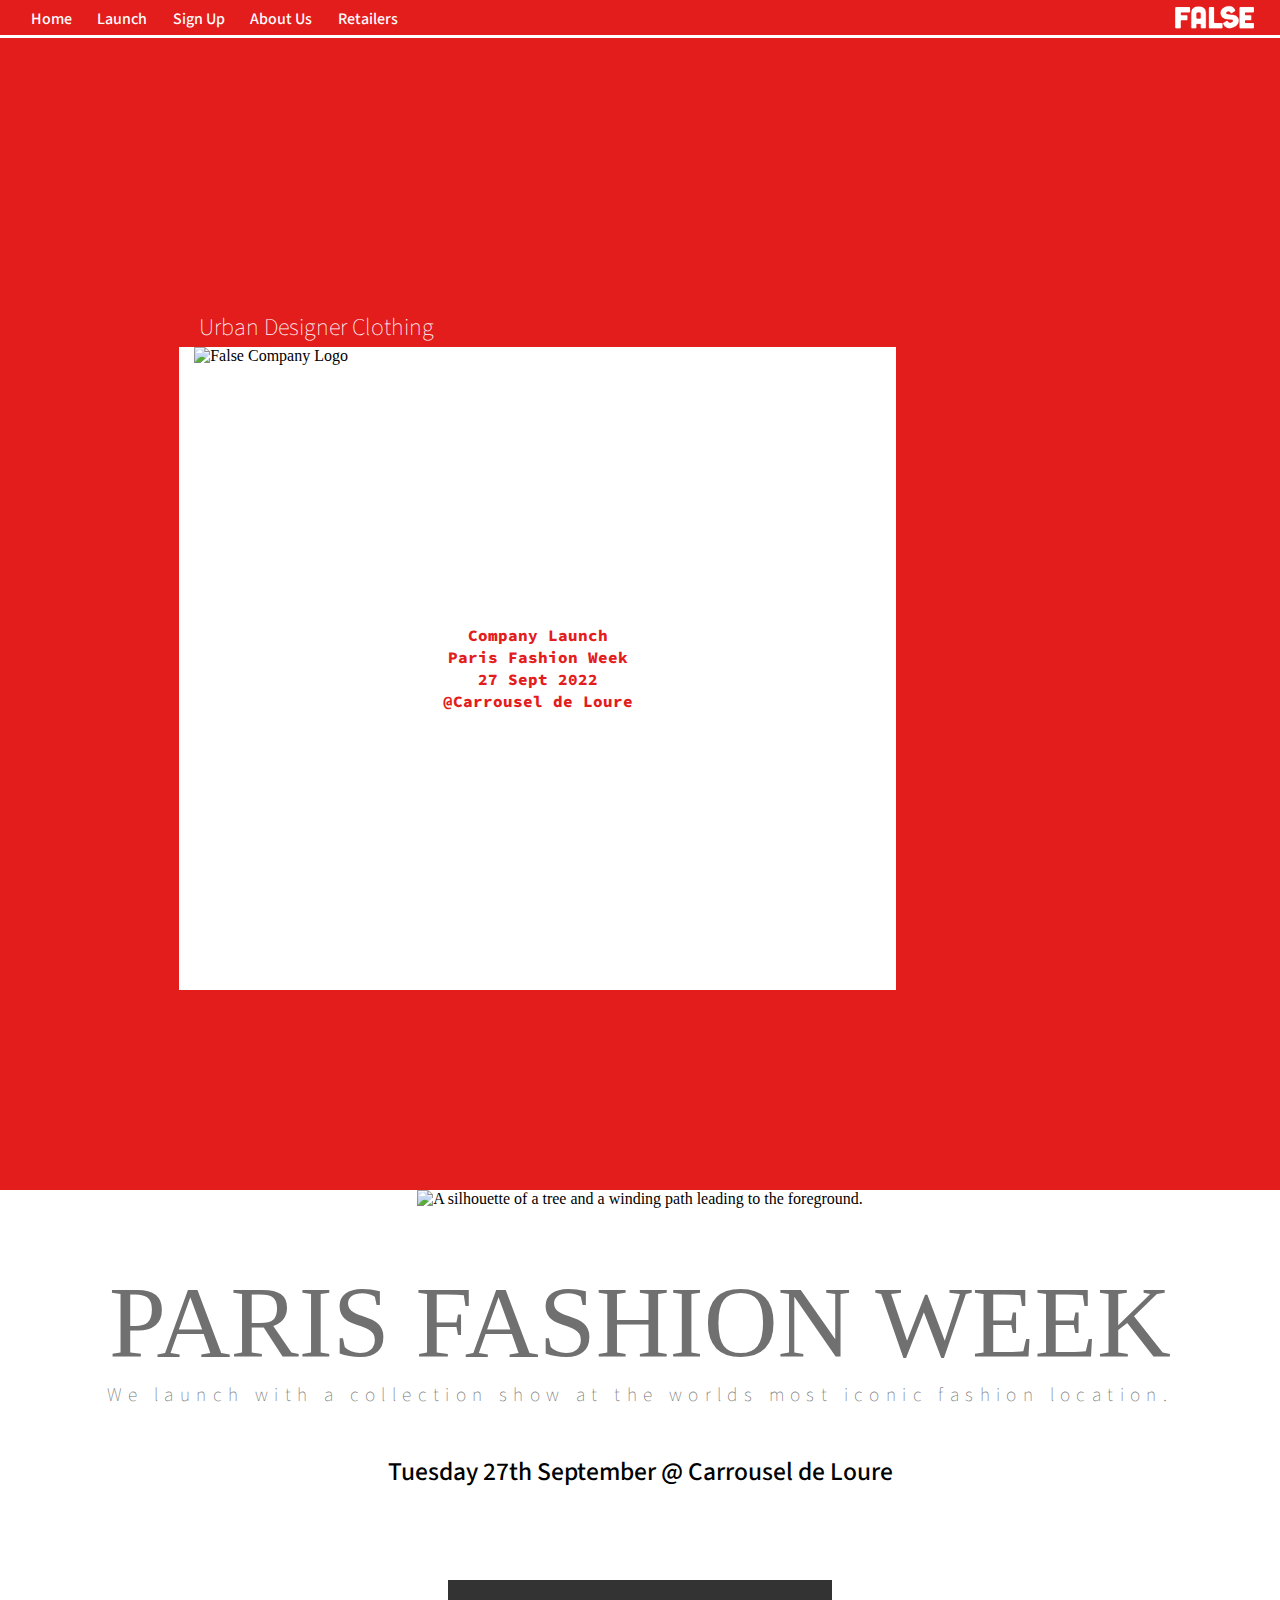
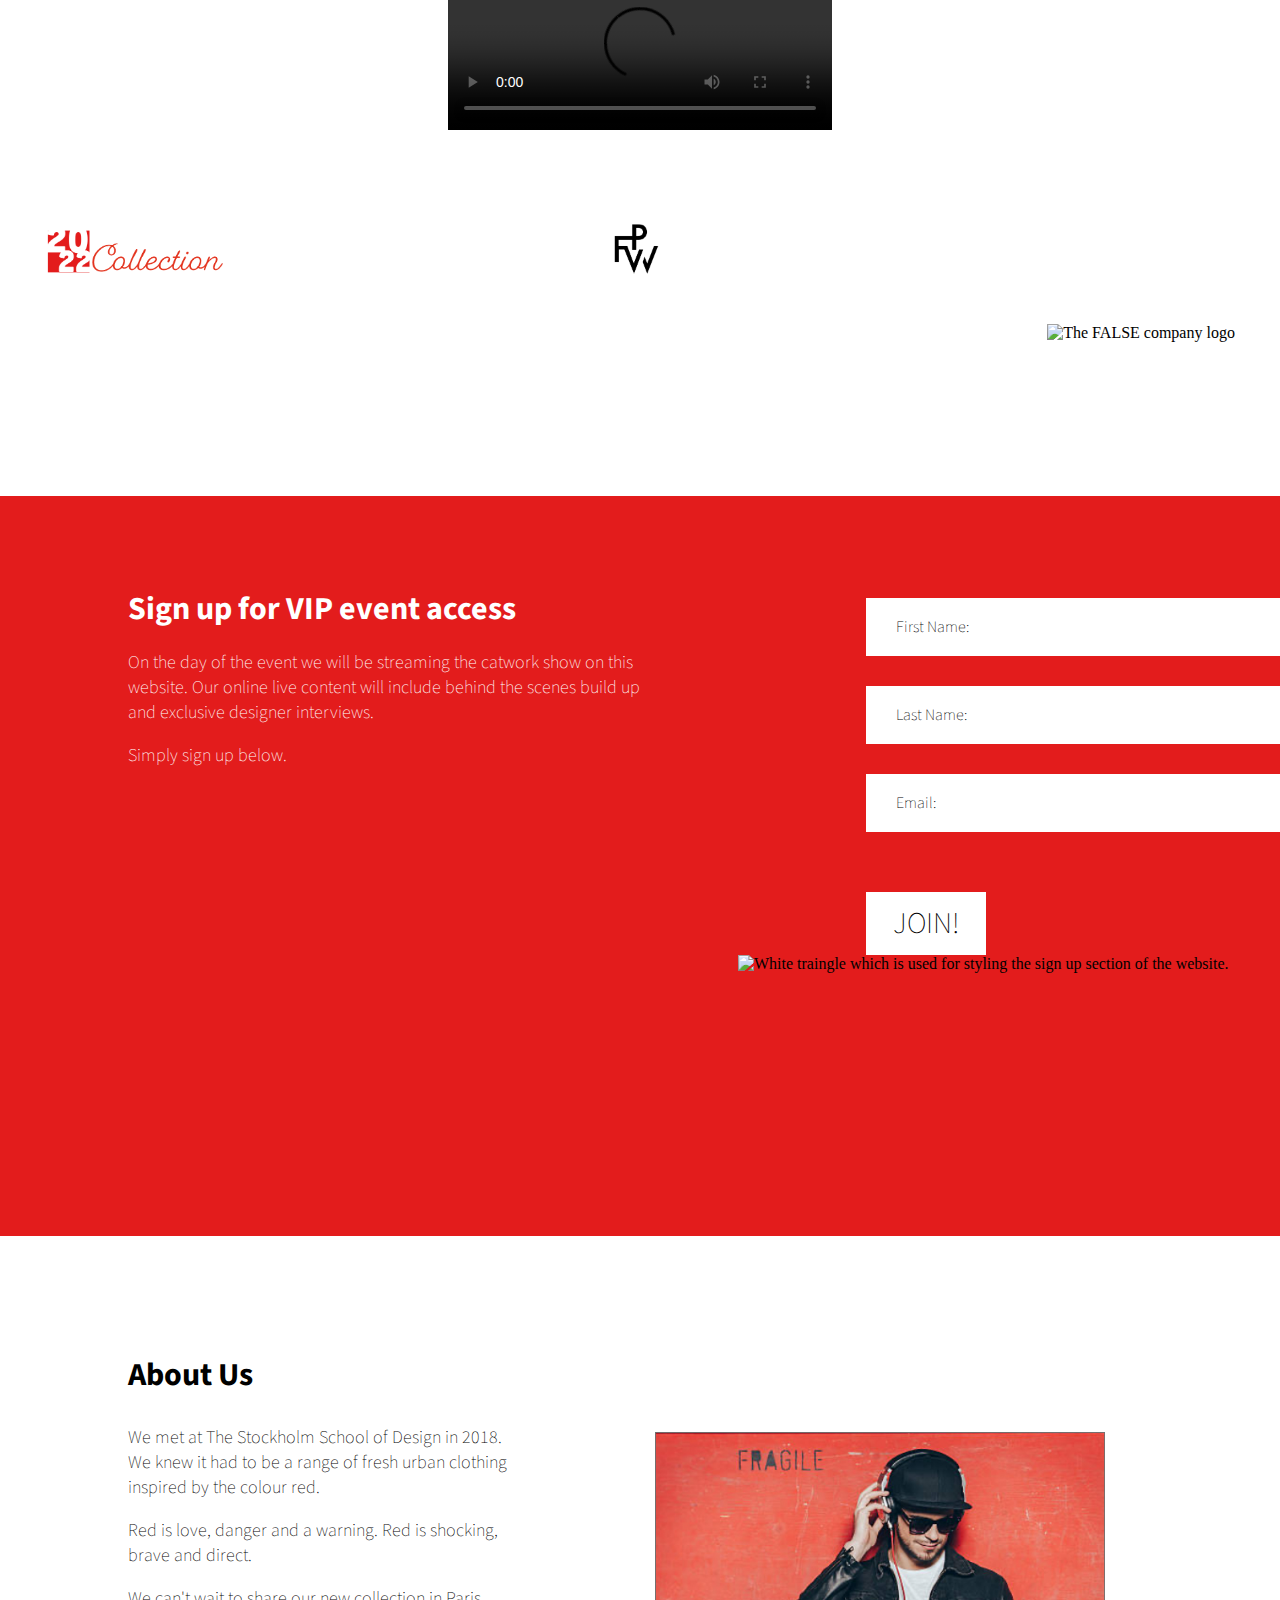
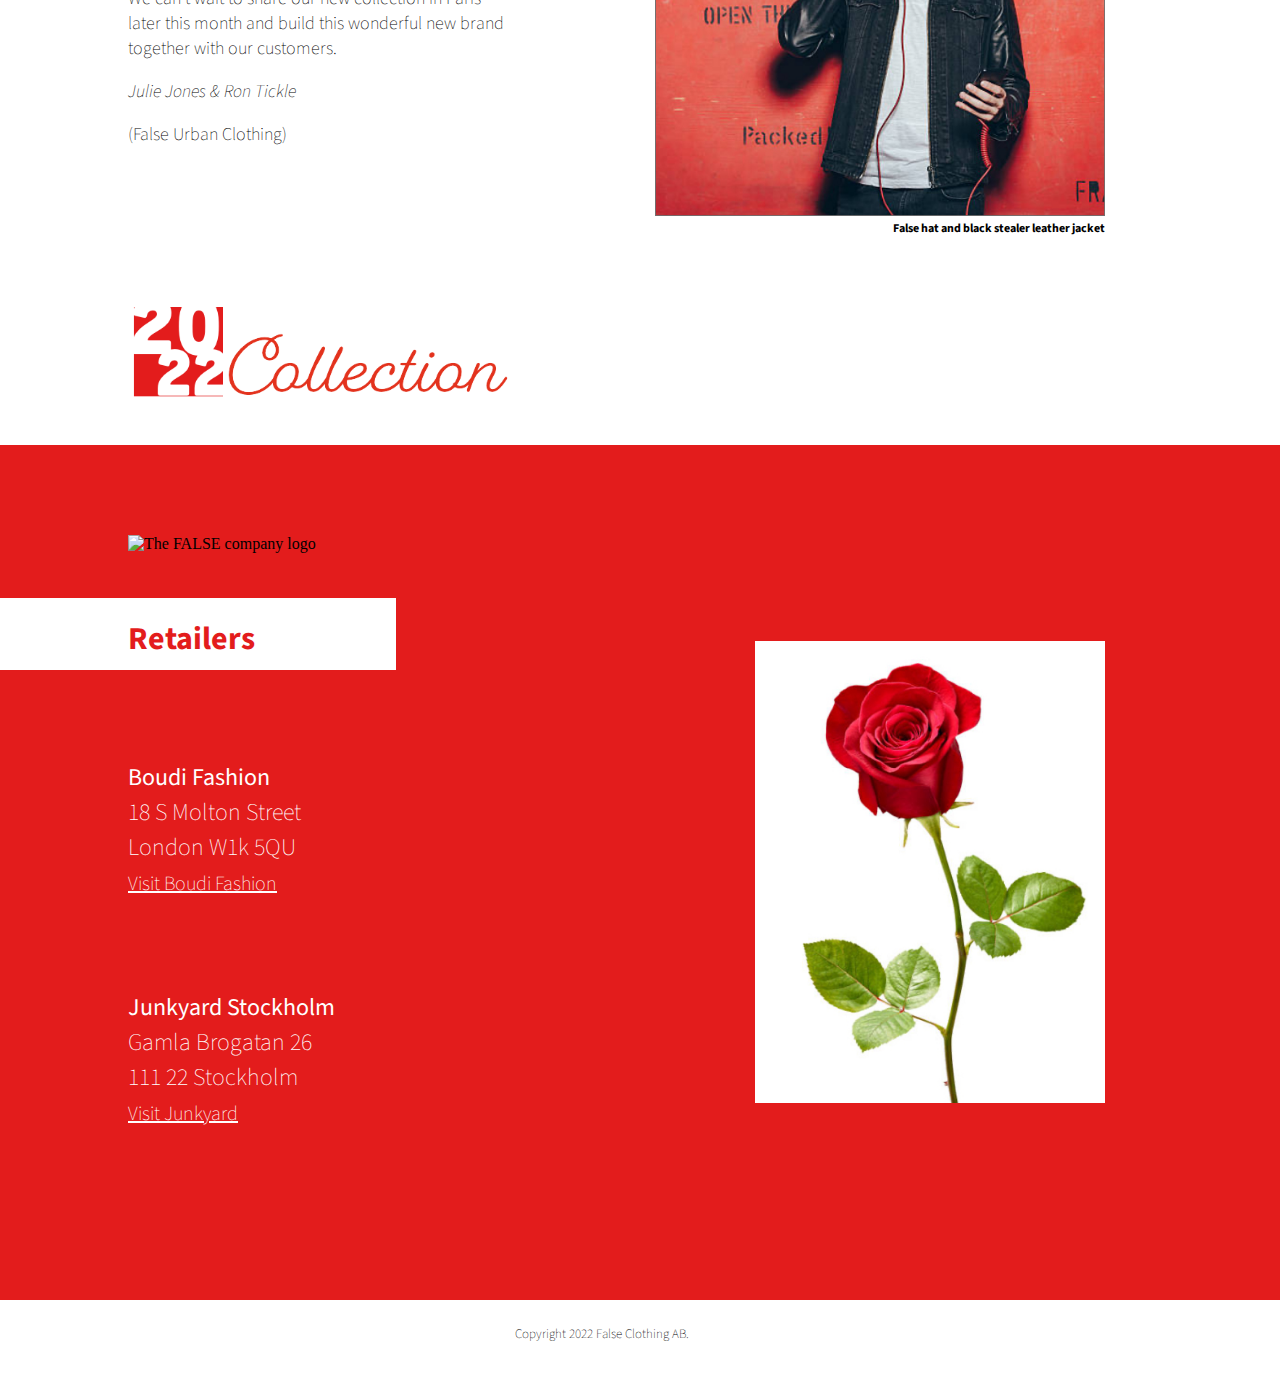
==== commit ea6321ce: "Format html and css" ====
--- a/main.html
+++ b/main.html
@@ -20,19 +20,20 @@
     <header>
         <nav>
             <div id="nav-links">
-            <ul>
-                <li><a href="#home-nav">Home</a></li>
-                <li><a href="#launch-nav">Launch</a></li>
-                <li><a href="#sign-up-nav">Sign Up</a></li>
-                <li><a href="#about-us-nav">About Us</a></li>
-                <li><a href="#retailers">Retailers</a></li>
-            </ul>
+                <ul>
+                    <li><a href="#home-nav">Home</a></li>
+                    <li><a href="#launch-nav">Launch</a></li>
+                    <li><a href="#sign-up-nav">Sign Up</a></li>
+                    <li><a href="#about-us-nav">About Us</a></li>
+                    <li><a href="#retailers">Retailers</a></li>
+                </ul>
             </div>
             <div id="nav-logo">
                 <img src="/assets/images/false_logo_nav.png" alt="FALSE Clothing Company logo">
             </div>
         </nav>
     </header>
+
     <!--Landing page-->
     <section id="landing-page-background">
         <div id="landing-page-whitebox">
@@ -173,6 +174,7 @@
         </div>
     </section>
 
+    <!--Footer-->
     <footer>
         <div id="footer-left-container">
             <p><i class="fa-regular fa-copyright"></i> Copyright 2022 False Clothing AB.</p>
--- a/assets/css/style.css
+++ b/assets/css/style.css
@@ -55,18 +55,18 @@
 
 
 nav {
-position: fixed;
-display: flex;
-flex-direction: row;
-flex-wrap: nowrap;
-justify-content: space-between;
-align-items: center;
-width: 100%;
-z-index: 3;
-padding: 5px;
-border-bottom: 3px solid #fff;
-background-color: #e31c1c;
-vertical-align: middle;
+    position: fixed;
+    display: flex;
+    flex-direction: row;
+    flex-wrap: nowrap;
+    justify-content: space-between;
+    align-items: center;
+    width: 100%;
+    z-index: 3;
+    padding: 5px;
+    border-bottom: 3px solid #fff;
+    background-color: #e31c1c;
+    vertical-align: middle;
 
 }
 
@@ -74,7 +74,7 @@
     text-align: left;
     margin: 0 0;
     border: 0;
-    height: 30px;
+    height: 20px;
     padding: 0;
 
 }
@@ -98,11 +98,12 @@
     padding-right: 2vw;
 }
 
-#nav-logo img{
+#nav-logo img {
     vertical-align: middle;
     display: inline;
     height: 25px;
 }
+
 /* navigation links styling */
 
 nav a:link {
@@ -397,7 +398,7 @@
 #retailers {
     background-color: #e31c1c;
     width: 100%;
-    min-height: 100%;
+    min-height: 95%;
     display: flex;
     flex-direction: row;
     flex-wrap: wrap;
@@ -457,6 +458,8 @@
     width: 350px;
 }
 
+/* Footer */
+
 footer {
     background-color: #fff;
     width: 90vw;
@@ -488,11 +491,47 @@
     color: black;
 }
 
-@media only screen and (max-width: 600px) and (min-width:280px) {
+
+@media only screen and (max-width: 321px) and (min-width:270px) {
 
     /* landing page */
 
     /*The figcaption code below was written in reference to an artical by moz.com */
+
+    nav {
+        flex-wrap: wrap;
+        padding: 5px 0;
+        height: auto;
+    }
+
+    #nav-links {
+        width: 100%;
+        order: 2;
+    }
+
+    #nav-logo {
+        display: none;
+        width: 100%;
+        text-align: center;
+        padding-right: 0;
+    }
+
+    nav ul {
+        display: flex;
+        justify-content: center;
+        align-items: center;
+        height: 25px;
+        padding: 0 4px;
+    }
+
+    nav li {
+        font-size: 14px;
+    }
+
+    #nav-links li:first-child {
+        margin-left: 0;
+    }
+
 
     figcaption {
         display: none;
@@ -506,6 +545,10 @@
         background-color: #fff;
         width: auto;
         height: 65%;
+    }
+
+    #designer-clothing-text {
+        font-size: 20px;
     }
 
     #landing-page-logo {
@@ -614,7 +657,7 @@
     }
 
     .input-container {
-        min-width: 250px;
+        min-width: 224px;
     }
 
     #submit input {
@@ -741,25 +784,50 @@
     }
 }
 
-@media only screen and (max-width: 1080px) and (min-width: 601px) {
+
+@media only screen and (max-width: 600px) and (min-width:322px) {
+
+    /* landing page */
+
+    /*The figcaption code below was written in reference to an artical by moz.com */
+
+    nav {
+        flex-wrap: wrap;
+        padding: 5px 0;
+        height: auto;
+    }
+
+    #nav-links {
+        width: 100%;
+        order: 2;
+    }
+
+    #nav-logo {
+        display: none;
+        width: 100%;
+        text-align: center;
+        padding-right: 0;
+    }
+
+    nav ul {
+        display: flex;
+        justify-content: center;
+        align-items: center;
+        height: 25px;
+        padding: 0 4px;
+    }
+
+    nav li {
+        font-size: 14px;
+    }
+
+    #nav-links li:first-child {
+        margin-left: 0;
+    }
+
 
     figcaption {
         display: none;
-    }
-
-    h2 {
-        font-size: xx-large;
-        text-align: left;
-    }
-
-    p {
-        font-size: large;
-        text-align: justify;
-    }
-
-    /* landing page */
-    #landing-page-background {
-        background-color: #e31c1c;
     }
 
     #landing-page-whitebox {
@@ -777,10 +845,24 @@
         width: 80%;
     }
 
-    /*launch section */
+    #image-is-everything-text {
+        top: 40%;
+    }
+
+    .red-spacer {
+        background-color: #e31c1c;
+        width: 100%;
+        min-height: 10vh;
+    }
+
+    /* launch Section */
 
     #launch-nav {
-        height: 40px;
+        height: 135px;
+    }
+
+    #launch-section-container {
+        min-height: 100vh;
     }
 
     #launch-section-container h2 {
@@ -789,28 +871,34 @@
 
     #launch-sub-heading {
         text-align: center;
+        font-size: 12px;
+        padding: 0 5vw;
+    }
+
+    #launch-event-details {
+        text-align: center;
         font-size: medium;
-    }
-
-    #launch-event-details {
-        text-align: center;
-        font-size: larger;
-        margin-top: 5vw;
+        margin-top: 7vw;
+    }
+
+    #launch-section-logos {
+        margin-top: 15vh;
     }
 
     #launch-section-logos img {
-        max-height: 30px;
-    }
-
-    #launch-section-lpw-logo {
-        padding: 10vw 20vw 5vw 20vw;
+        max-height: 27px;
     }
 
     video {
         width: 60%;
     }
 
-    /* sign up section*/
+    #launch-section-lpw-logo {
+        padding: 10vw 10vw 5vw 10vw;
+
+    }
+
+    /* sign up section */
 
     #sign-up-container {
         display: flex;
@@ -826,6 +914,250 @@
 
     #sign-up-text {
         width: auto;
+        margin: 0 8vw;
+        padding: 0;
+    }
+
+    #sign-up-container h2 {
+        text-align: left;
+        color: white;
+        margin: 0;
+        padding-bottom: 6px;
+    }
+
+    #sign-up-container p {
+        color: white;
+    }
+
+
+    #white-triangle {
+        display: none;
+        order: -1;
+        background-color: pink;
+    }
+
+    #white-triangle img {
+        height: 10px;
+    }
+
+    #form-container {
+        padding-left: 8vw;
+        padding-top: 0;
+    }
+
+    .input-container {
+        min-width: 351px;
+    }
+
+    #submit input {
+        margin-top: 30px;
+    }
+
+    /* about us section */
+
+    #about-background {
+        position: relative;
+        height: auto;
+        padding-bottom: 0;
+    }
+
+    #about-text {
+        order: 2;
+        width: 100%;
+        margin: 5vw 8vw;
+    }
+
+    h2 {
+        font-size: xx-large;
+        text-align: left;
+    }
+
+    p {
+        font-size: medium;
+        text-align: justify;
+    }
+
+    #about-image {
+        order: 1;
+        width: 100%;
+        margin-top: 10vh;
+        margin-right: 0;
+        margin-left: 0;
+    }
+
+    #about-image-container {
+        width: 100%;
+    }
+
+    #about-image img {
+        height: auto;
+        width: 100%;
+        max-width: none;
+    }
+
+    .collection-logo img {
+        position: static;
+        margin-bottom: 20vw;
+        width: 80%;
+        margin: 5vw 5vw 3vw 8vw;
+        max-height: 137px;
+        max-width: 519px;
+    }
+
+    /* reailers section */
+
+    #retailers-false-logo {
+        order: 2;
+        display: inline-block;
+        text-align: center;
+        margin: 0 0 0 0;
+        padding-top: 8vw;
+        padding-right: 8vw;
+        padding-left: 8vw;
+        margin-top: 0;
+    }
+
+    #retailers-false-logo img {
+        margin: 0;
+    }
+
+    #retailers-text {
+        padding-top: 5vw;
+        width: 100%;
+        text-align: center;
+        order: 3;
+    }
+
+    #retailers-address {
+        padding-bottom: 15vh;
+        padding-top: 5vw;
+        padding-left: 0;
+    }
+
+    #retailers h2 {
+        text-align: center;
+        margin-top: 0;
+        padding: 18px 0 18px 0;
+    }
+
+    #retailers-address ul {
+        padding-top: 10vw;
+        padding-left: 0;
+        margin-top: 0;
+    }
+
+    #retailers-address li {
+        font-size: large;
+    }
+
+    #retailers-image {
+        padding-top: 5vw;
+        text-align: center;
+        padding-left: 8vw;
+        padding-right: 8vw;
+        order: 1;
+        width: 100%;
+    }
+
+    #rose-image {
+        padding-top: 50px;
+        margin: 0;
+    }
+
+    #rose-image img {
+        padding: 0;
+        width: 80%;
+        height: 200px;
+        object-fit: cover;
+        object-position: 100% 9%;
+    }
+}
+
+@media only screen and (max-width: 1080px) and (min-width: 601px) {
+
+    figcaption {
+        display: none;
+    }
+
+    h2 {
+        font-size: xx-large;
+        text-align: left;
+    }
+
+    p {
+        font-size: large;
+        text-align: justify;
+    }
+
+    /* landing page */
+    #landing-page-background {
+        background-color: #e31c1c;
+    }
+
+    #landing-page-whitebox {
+        position: absolute;
+        bottom: 0;
+        left: 10%;
+        right: 10%;
+        background-color: #fff;
+        width: auto;
+        height: 65%;
+    }
+
+    #landing-page-logo {
+        align-self: center;
+        width: 80%;
+    }
+
+    /*launch section */
+
+    #launch-nav {
+        height: 40px;
+    }
+
+    #launch-section-container h2 {
+        display: inline;
+    }
+
+    #launch-sub-heading {
+        text-align: center;
+        font-size: medium;
+    }
+
+    #launch-event-details {
+        text-align: center;
+        font-size: larger;
+        margin-top: 5vw;
+    }
+
+    #launch-section-logos img {
+        max-height: 30px;
+    }
+
+    #launch-section-lpw-logo {
+        padding: 10vw 20vw 5vw 20vw;
+    }
+
+    video {
+        width: 60%;
+    }
+
+    /* sign up section*/
+
+    #sign-up-container {
+        display: flex;
+        flex-direction: column;
+        flex-wrap: wrap;
+        justify-content: flex-start;
+        align-content: space-between;
+        padding-top: 5vh;
+        height: auto;
+        padding-bottom: 5vh;
+        background-color: #e31c1c;
+    }
+
+    #sign-up-text {
+        width: auto;
         margin: 5vw 8vw;
         padding: 0;
     }
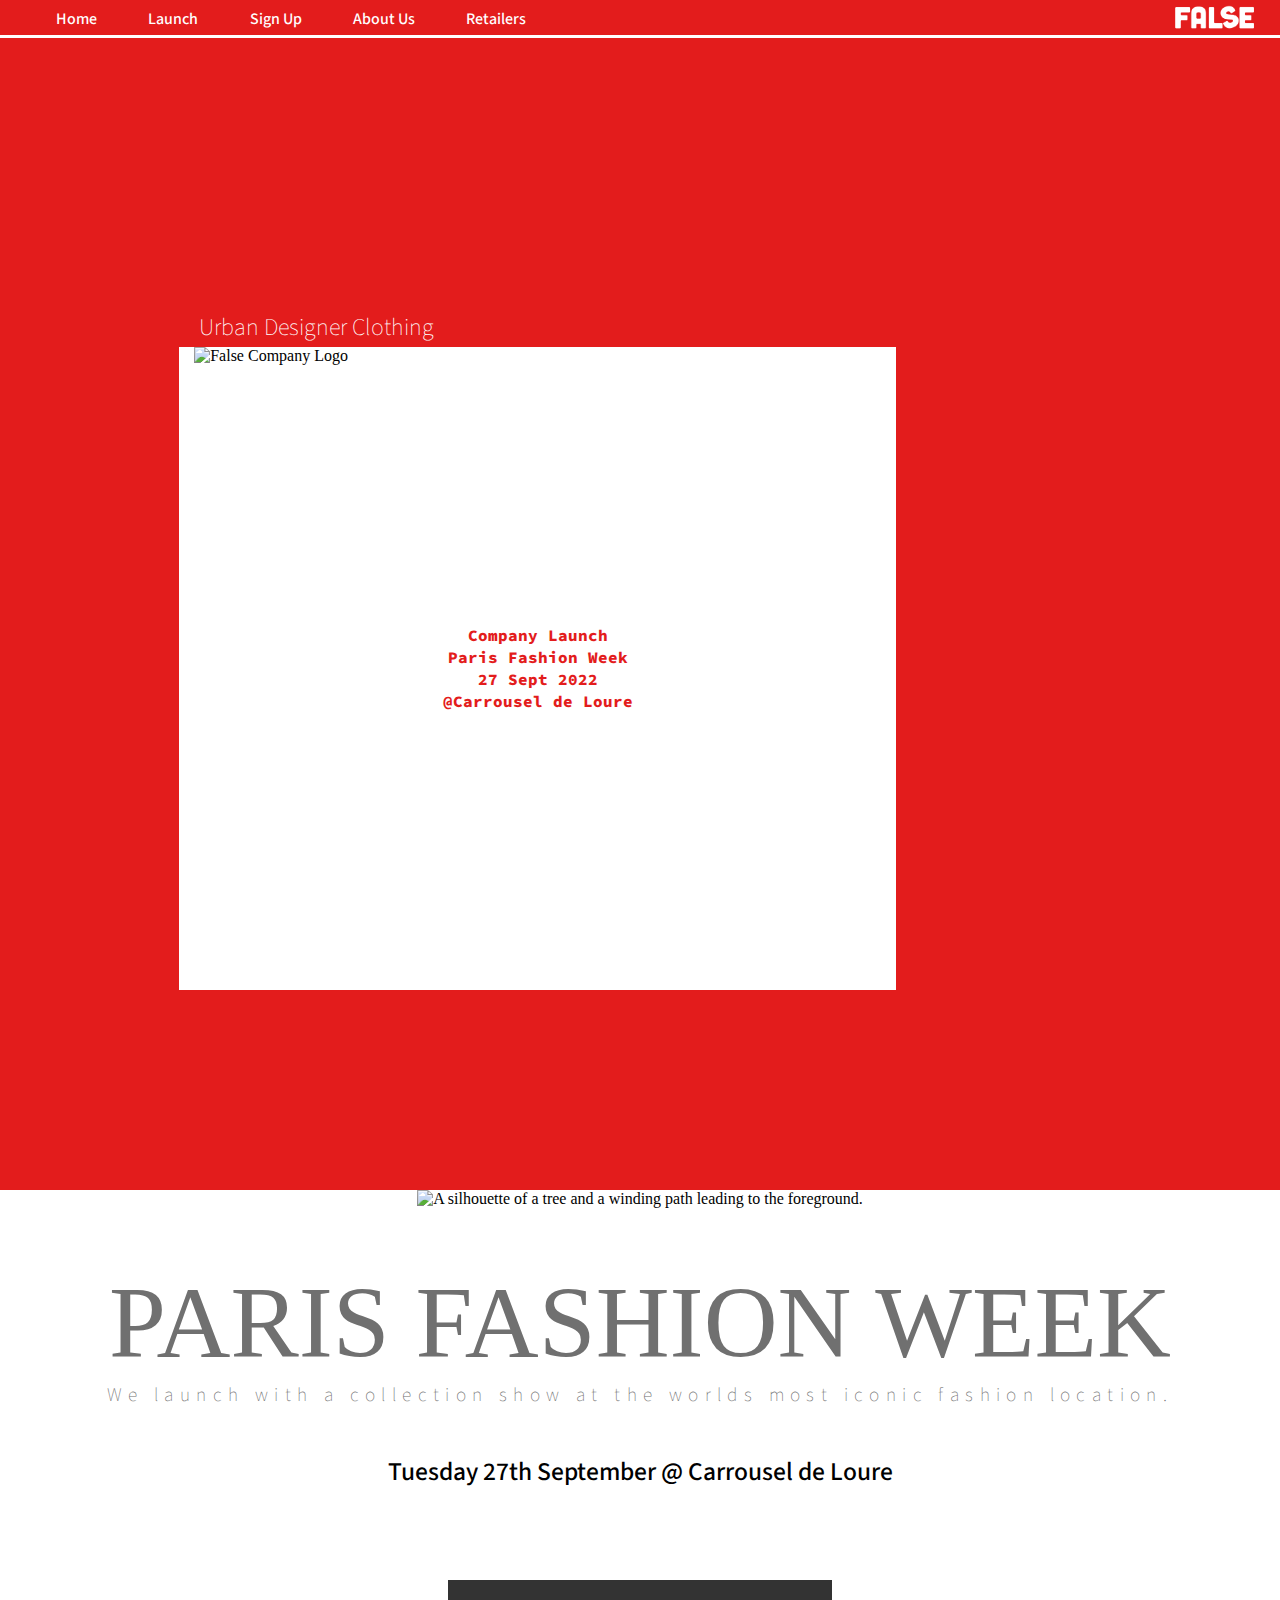
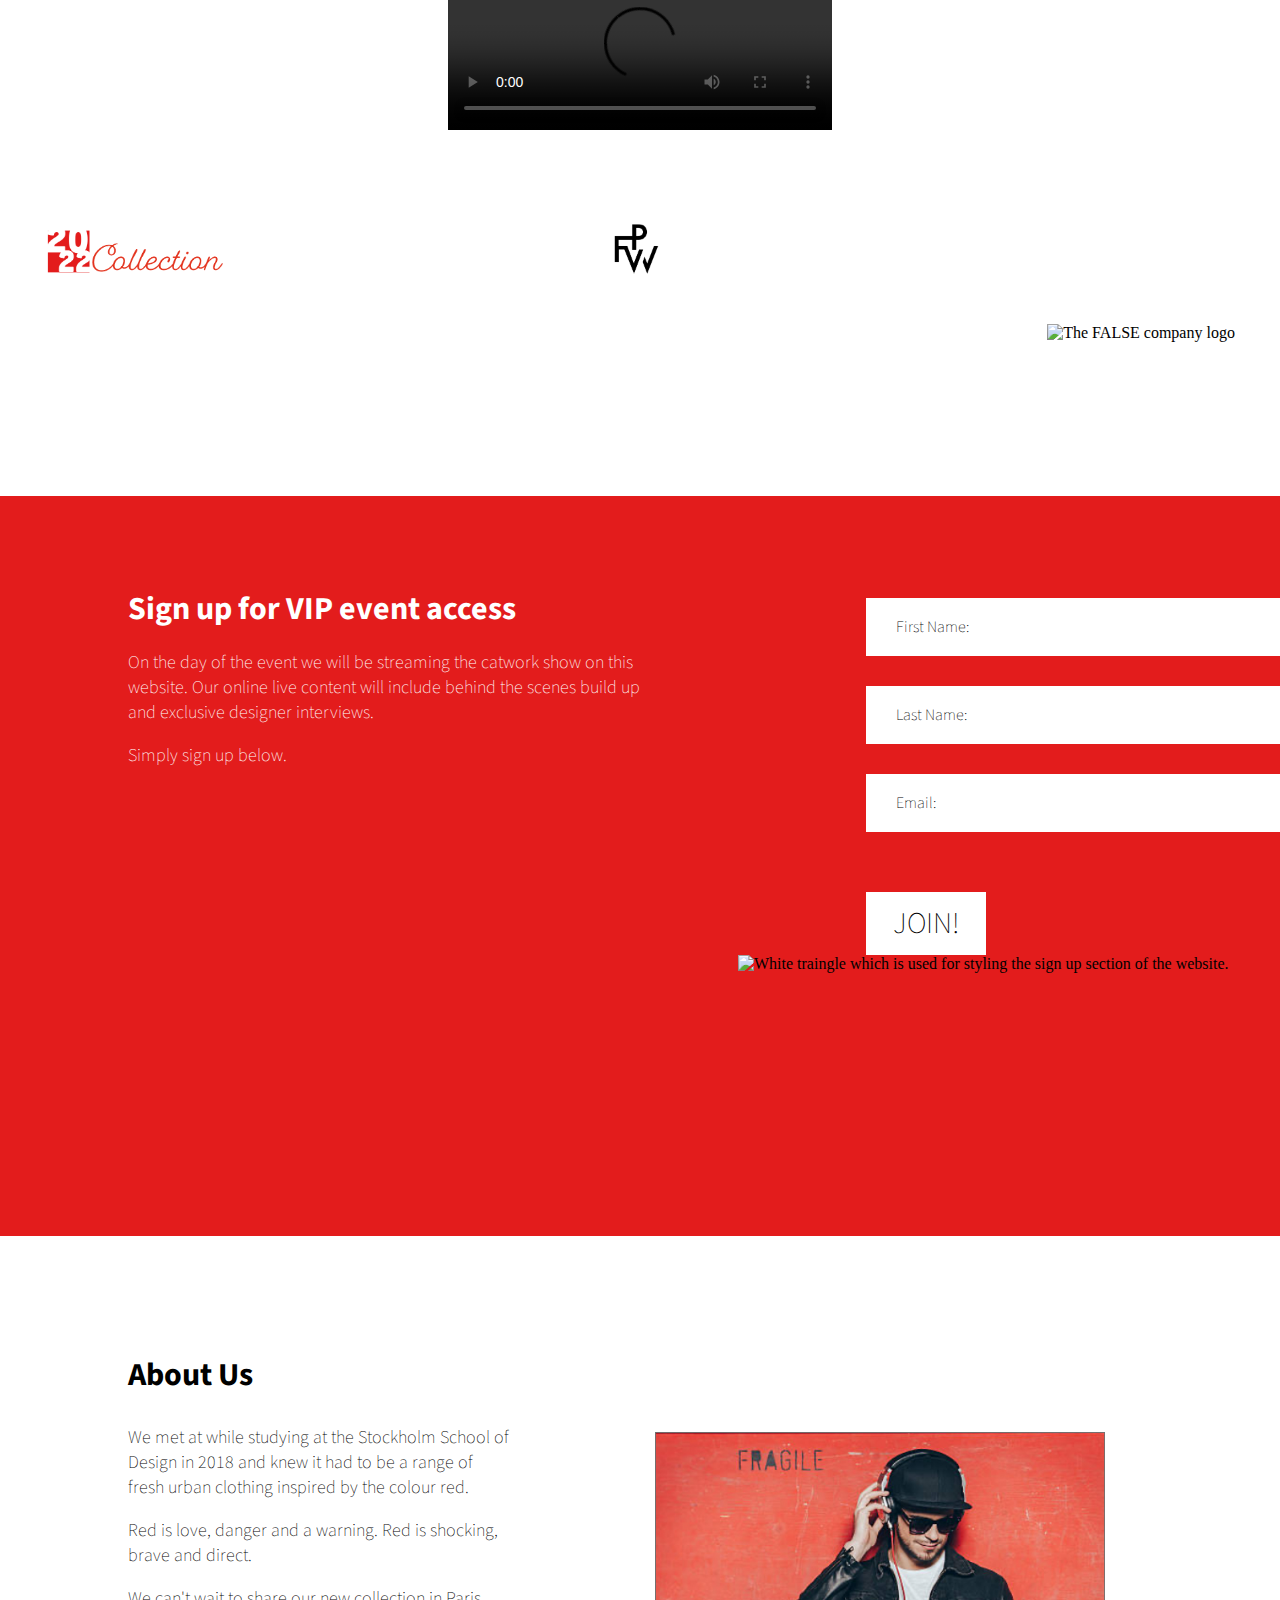
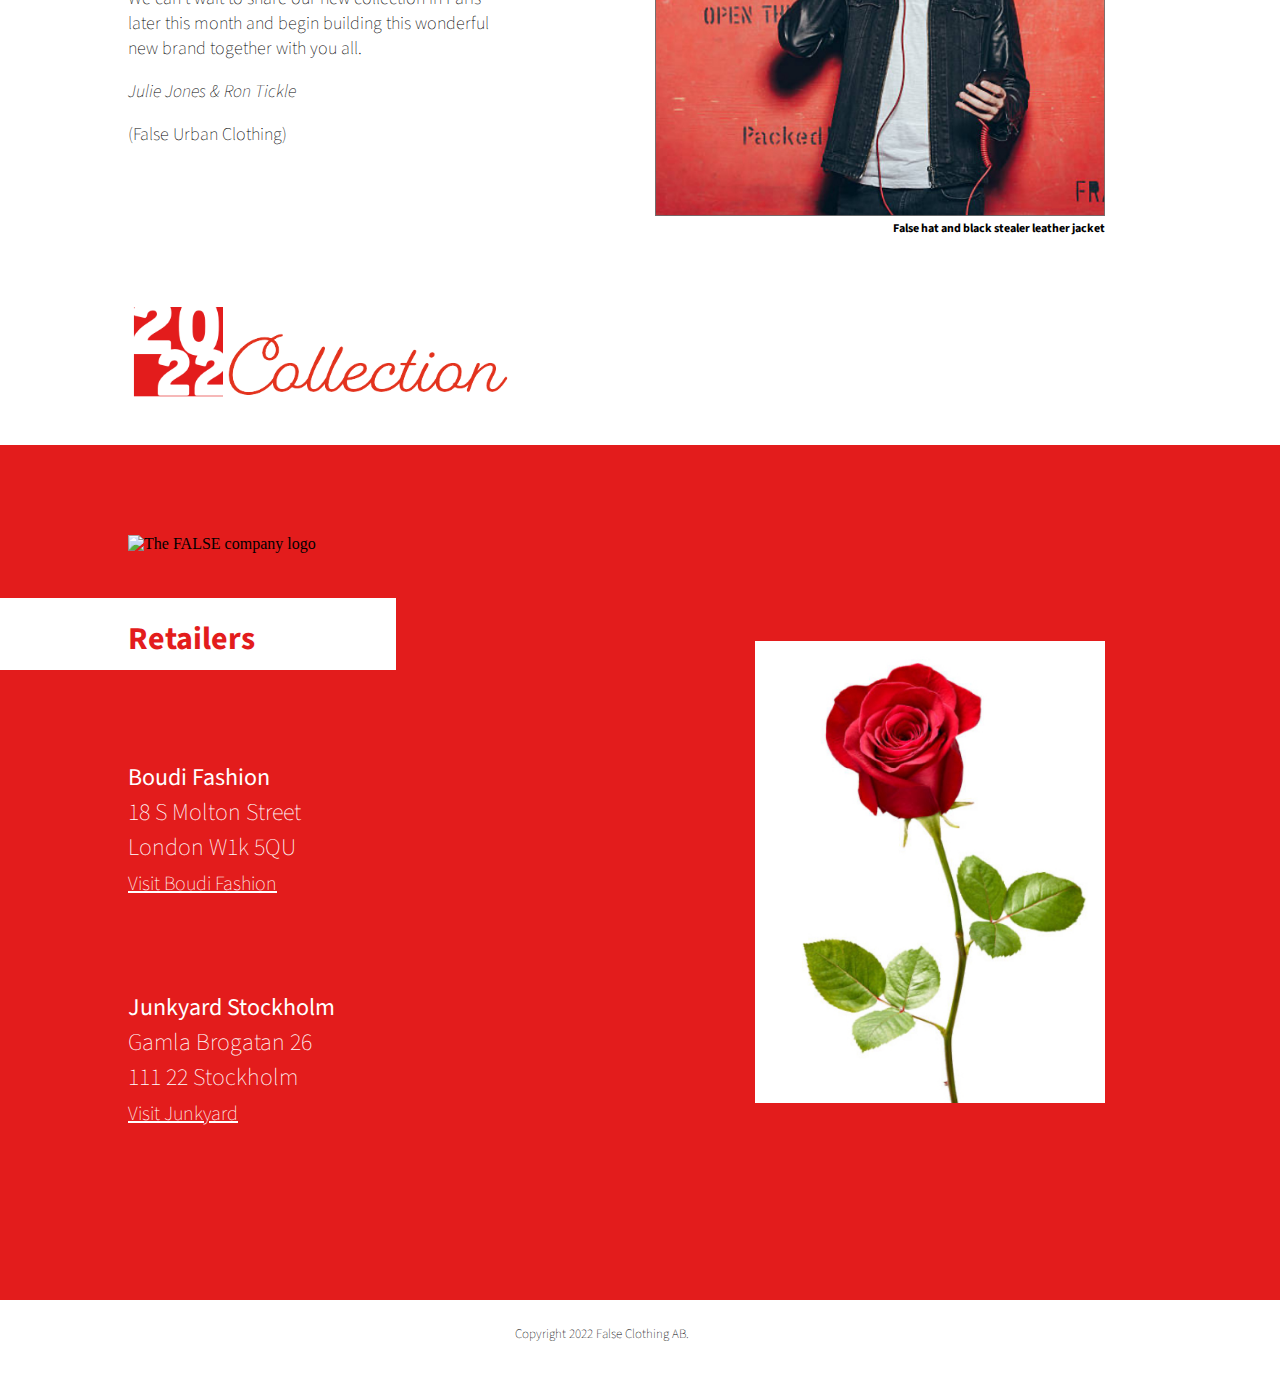
==== commit d7dfa6c5: "Update readme file" ====
--- a/main.html
+++ b/main.html
@@ -114,12 +114,12 @@
         <div id="about-flex">
             <div id="about-text">
                 <h2>About Us</h2>
-                <p>We met at The Stockholm School of Design in 2018. We knew it had
+                <p>We met at while studying at the Stockholm School of Design in 2018 and knew it had
                     to be a range of fresh urban clothing inspired by the colour red.
                 </p>
                 <p>Red is love, danger and a warning. Red is shocking, brave and direct.</p>
                 <p>We can't wait to share our new collection in Paris later this month and
-                    build this wonderful new brand together with our customers.
+                    begin building this wonderful new brand together with you all.
                 </p>
                 <p><i>Julie Jones & Ron Tickle </i>
                 </p>
--- a/assets/css/style.css
+++ b/assets/css/style.css
@@ -71,19 +71,18 @@
 }
 
 nav ul {
+
     text-align: left;
     margin: 0 0;
     border: 0;
-    height: 20px;
+    height: 0;
     padding: 0;
-
 }
 
 nav li {
-
     float: left;
     display: block;
-    margin-left: 2vw;
+    margin-left: 4vw;
     padding-top: 2px;
     font-family: halyard-display, 'Source Sans Pro', sans-serif;
     font-weight: 500;
@@ -113,11 +112,15 @@
 
 nav a:visited {
     text-decoration: none;
-    color: white;
+    color: purple;
+}
+
+nav li:hover {
+    background-color: white;
+    
 }
 
 nav a:hover {
-    background-color: white;
     color: #e31c1c;
 }
 
